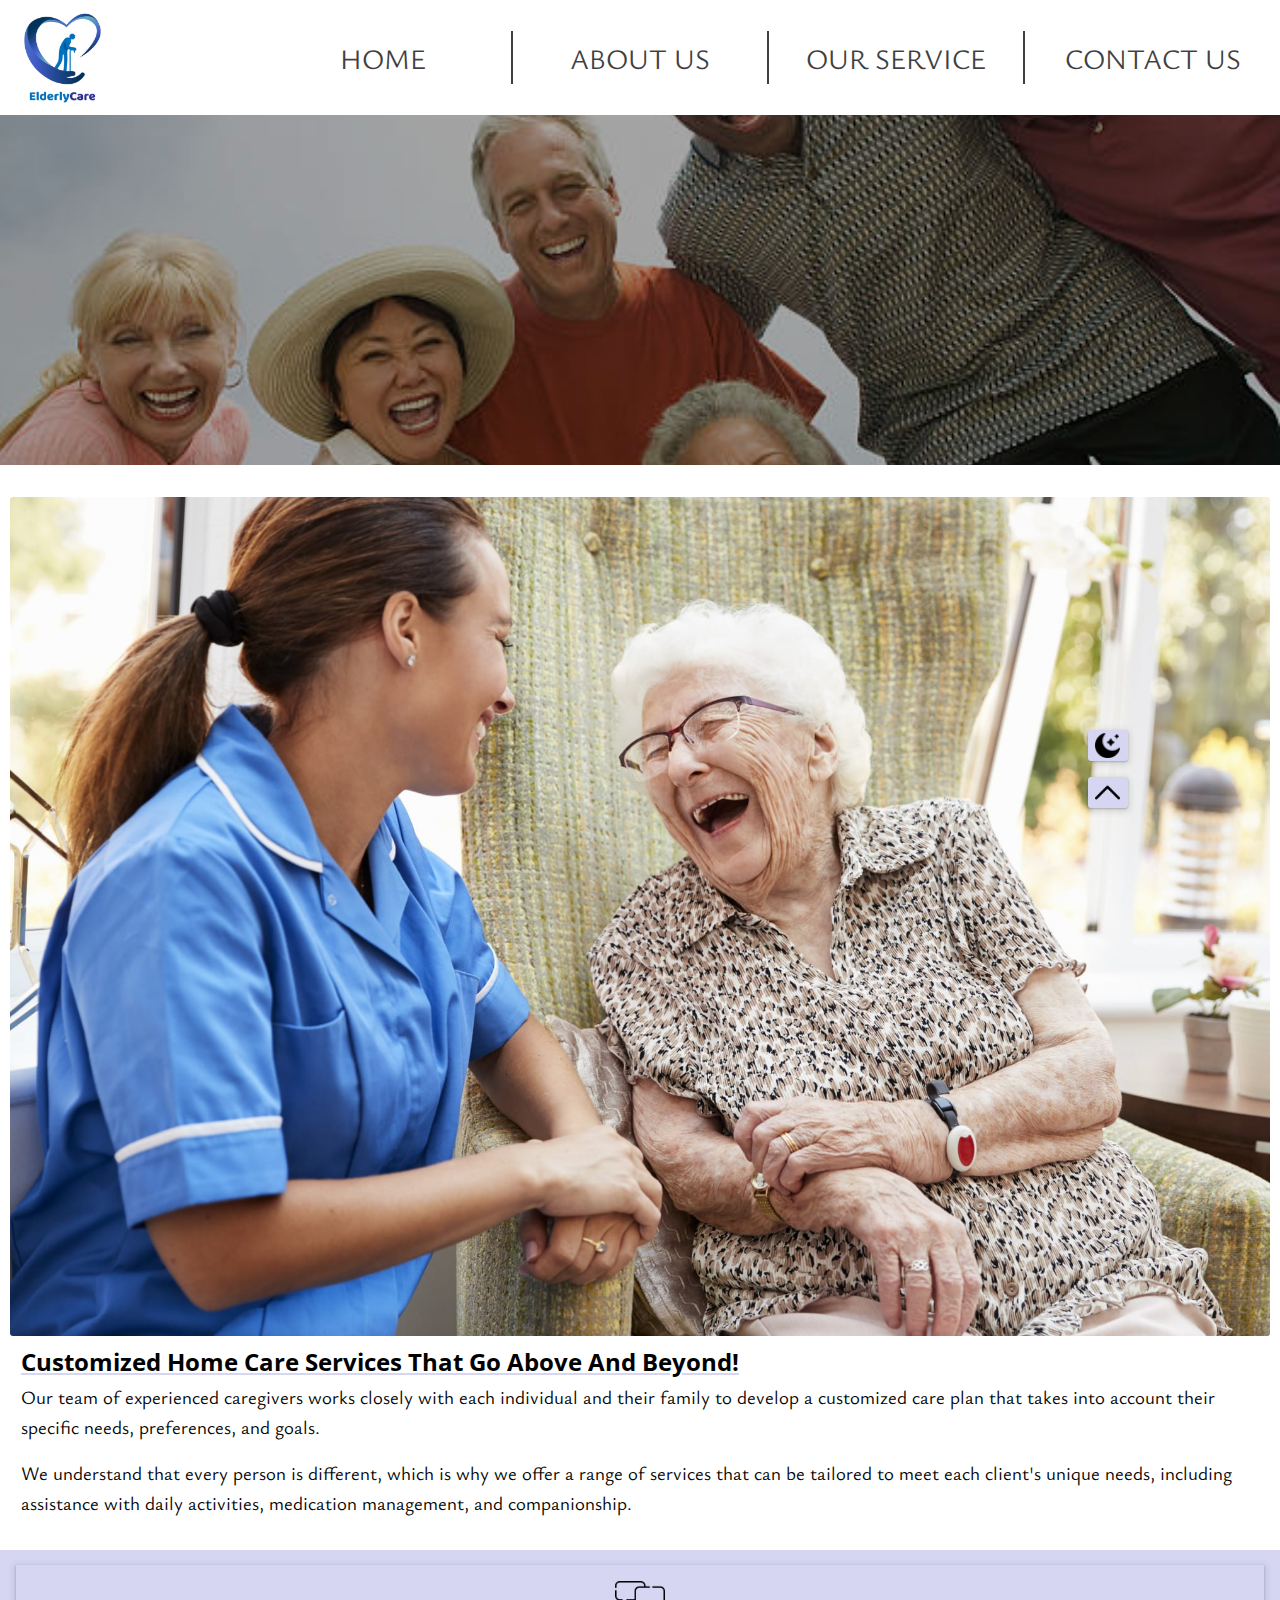
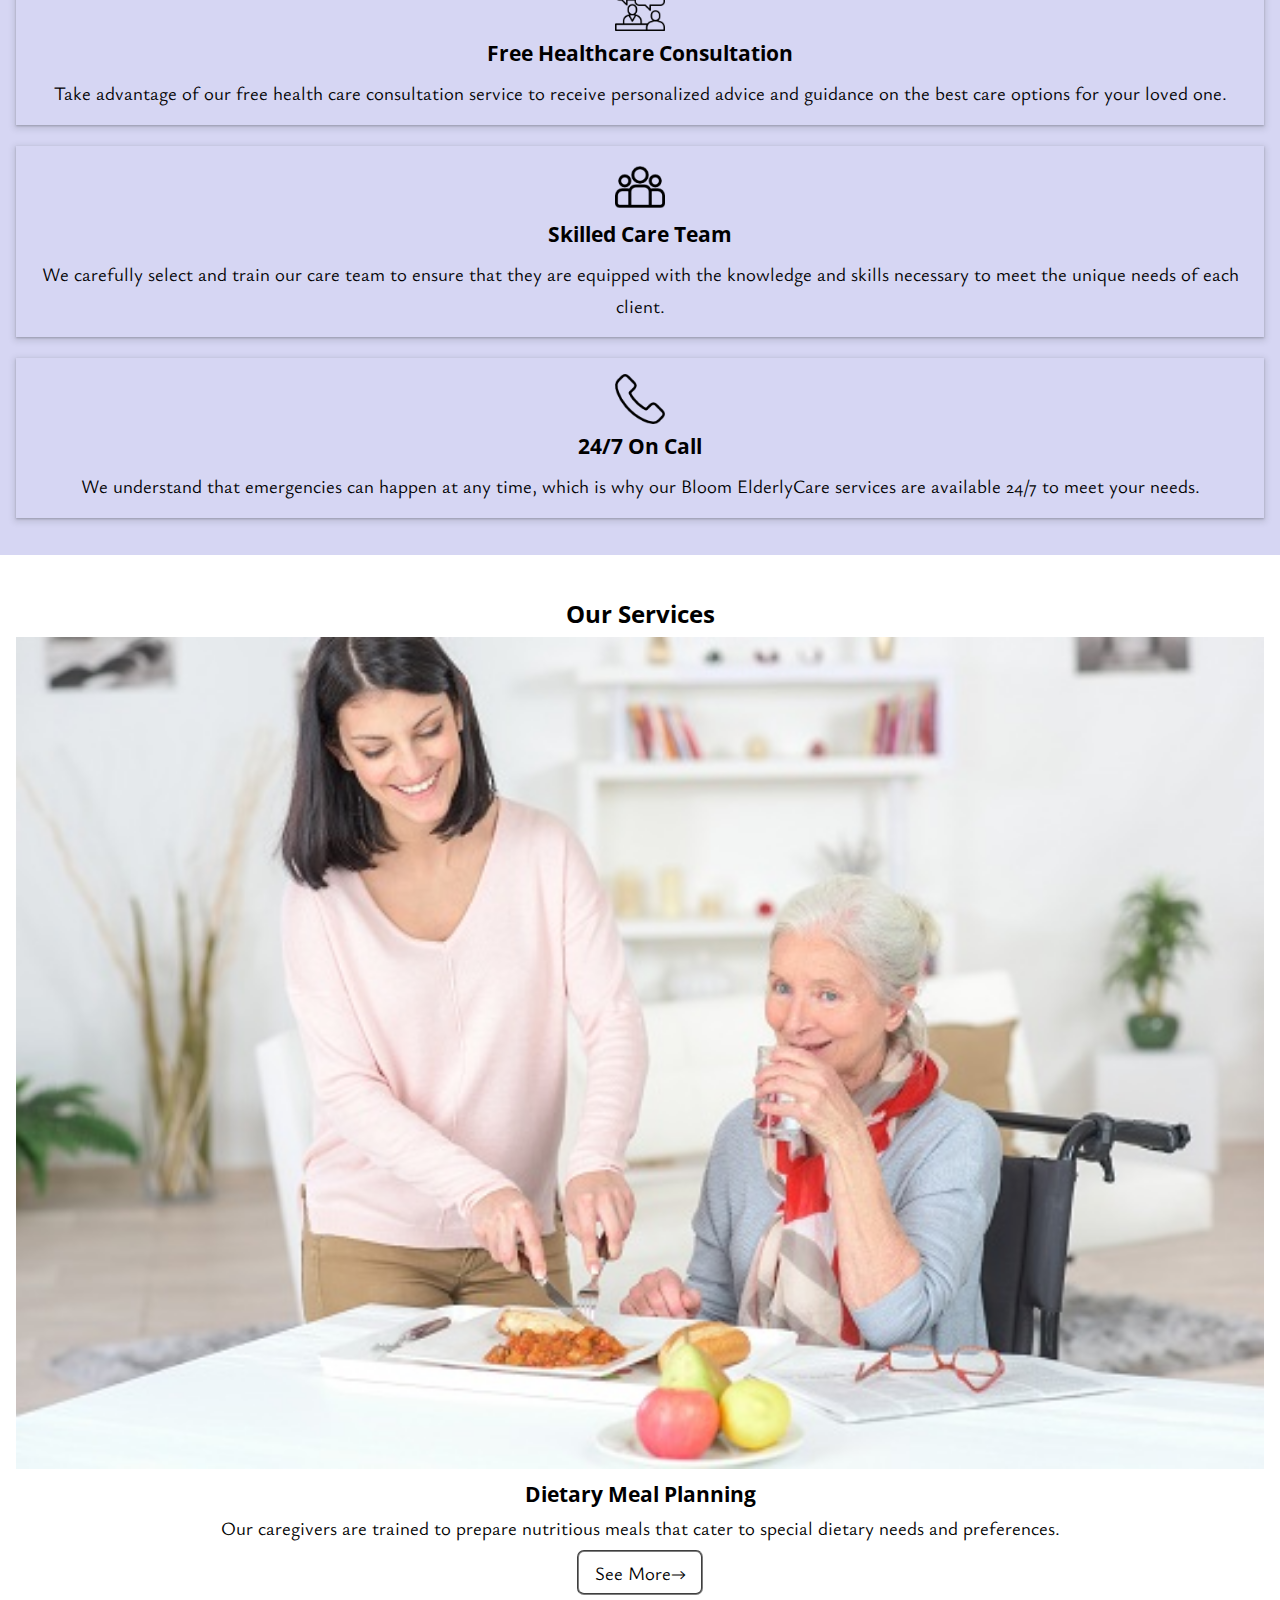
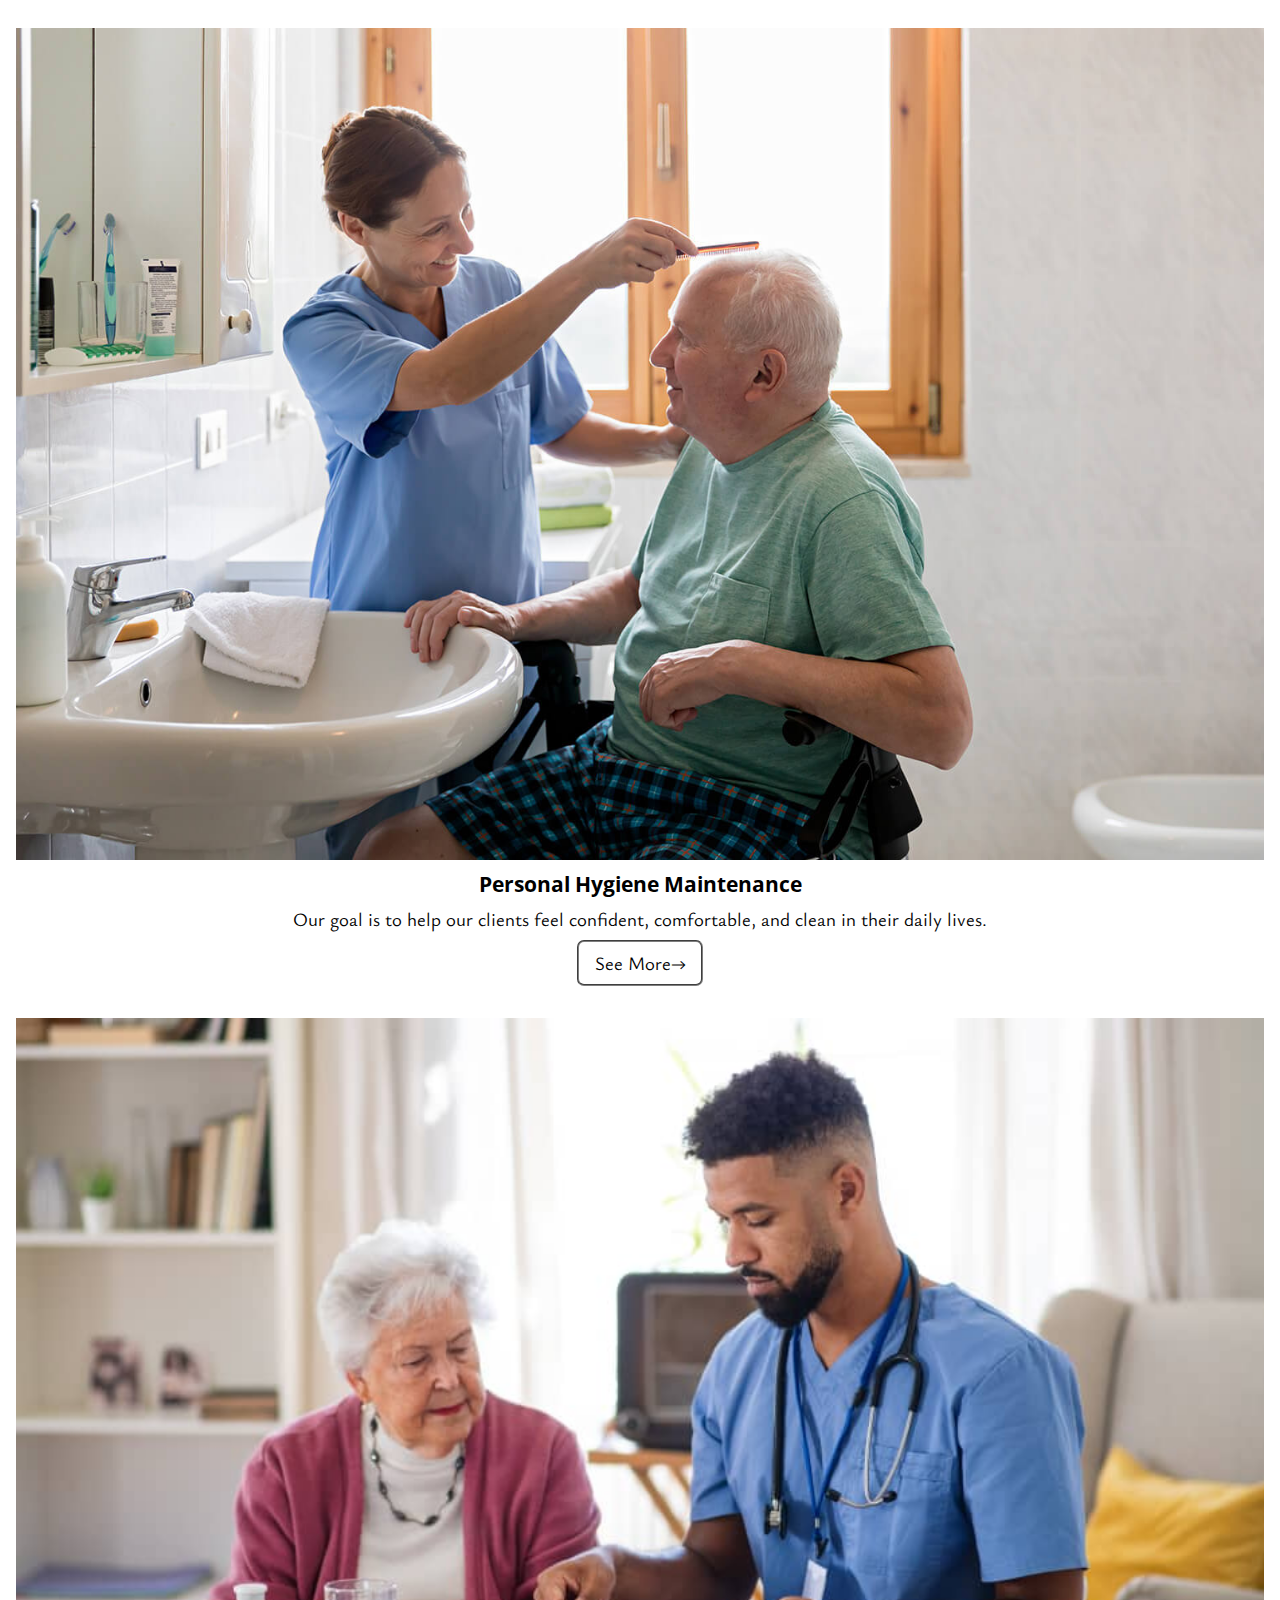
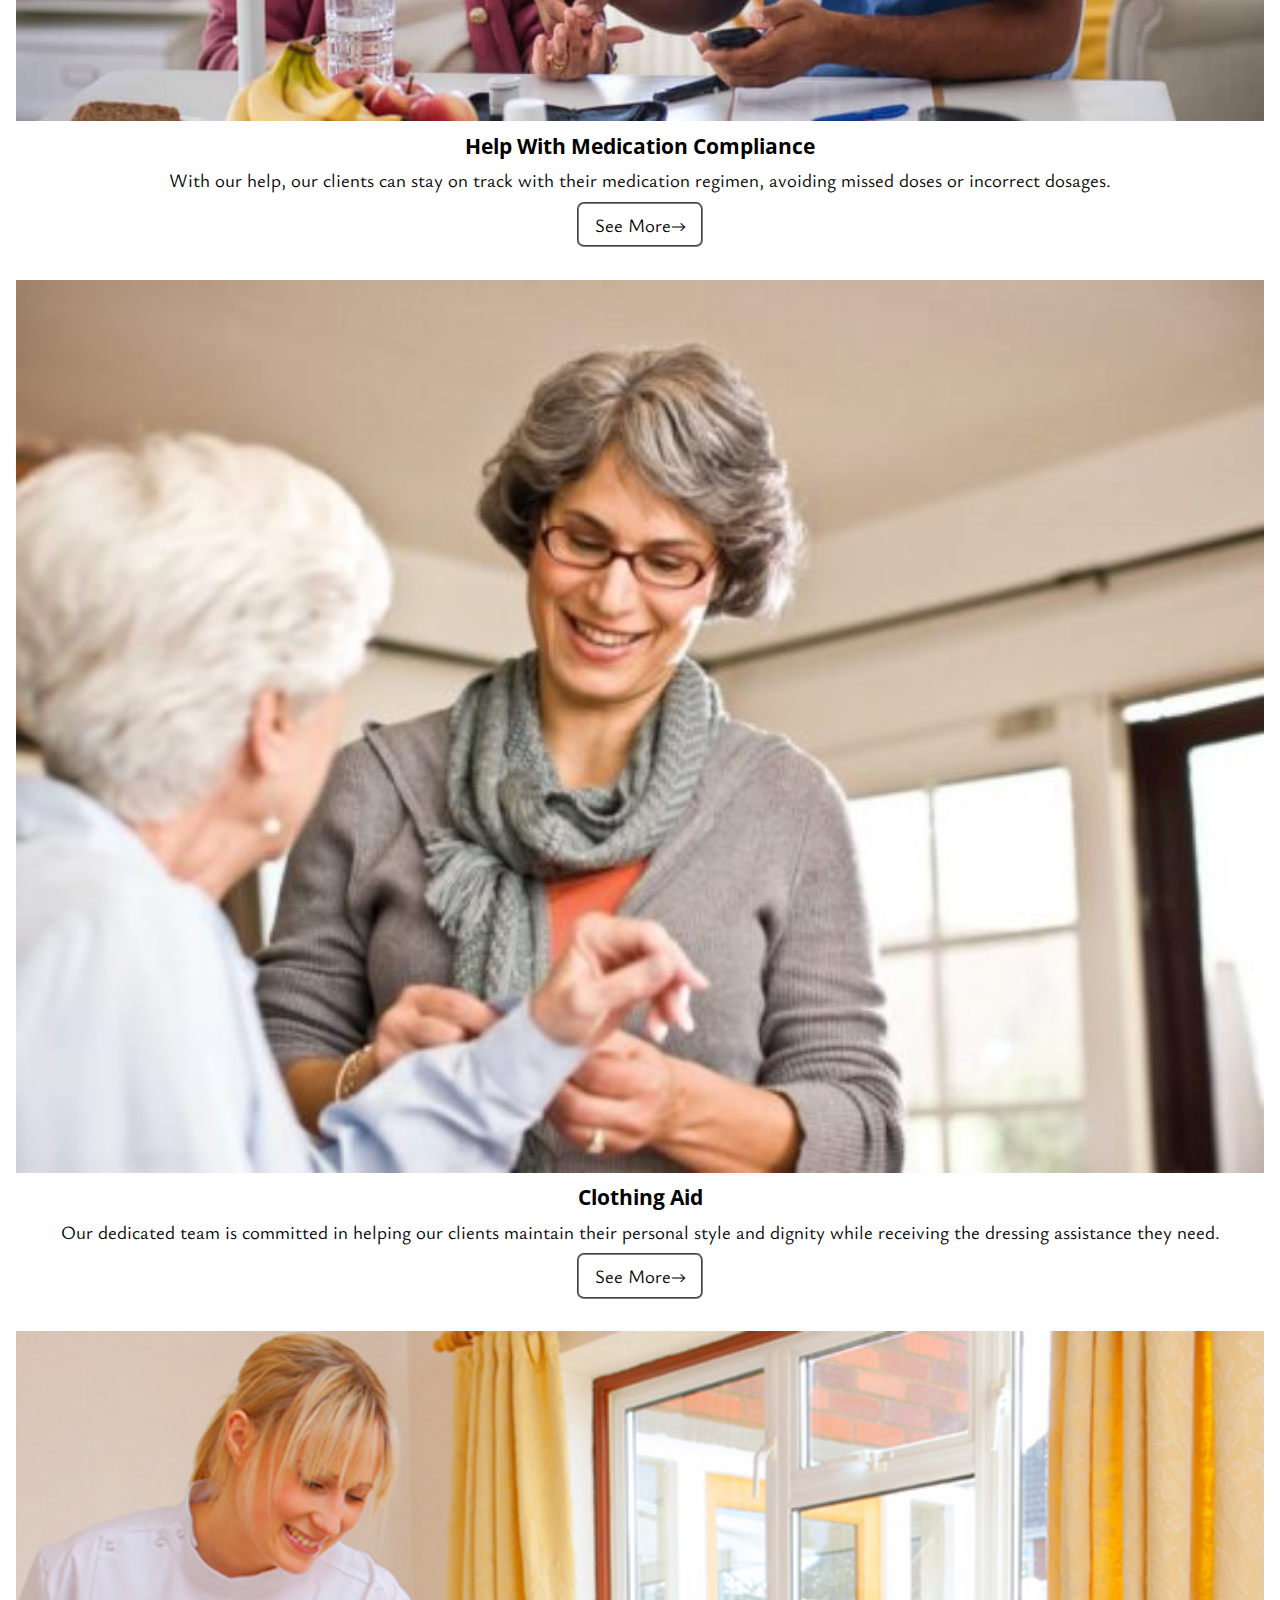
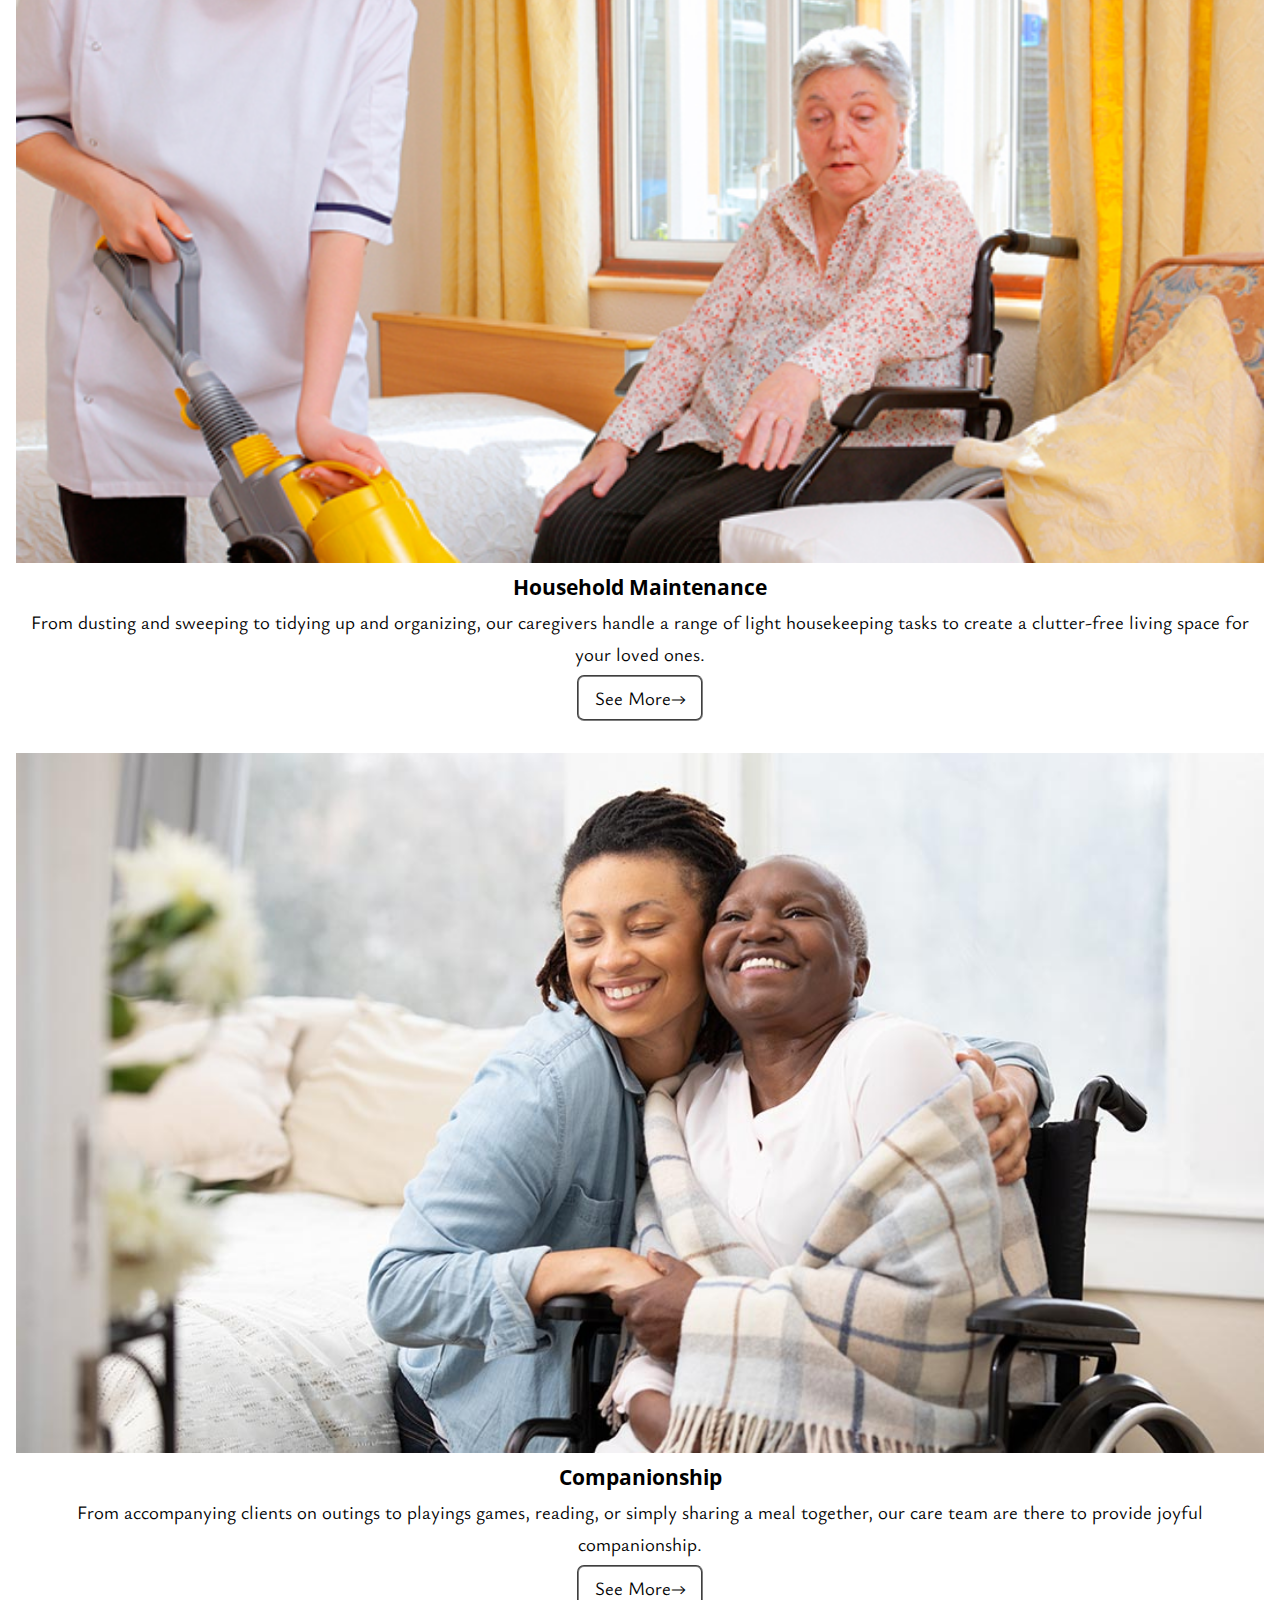
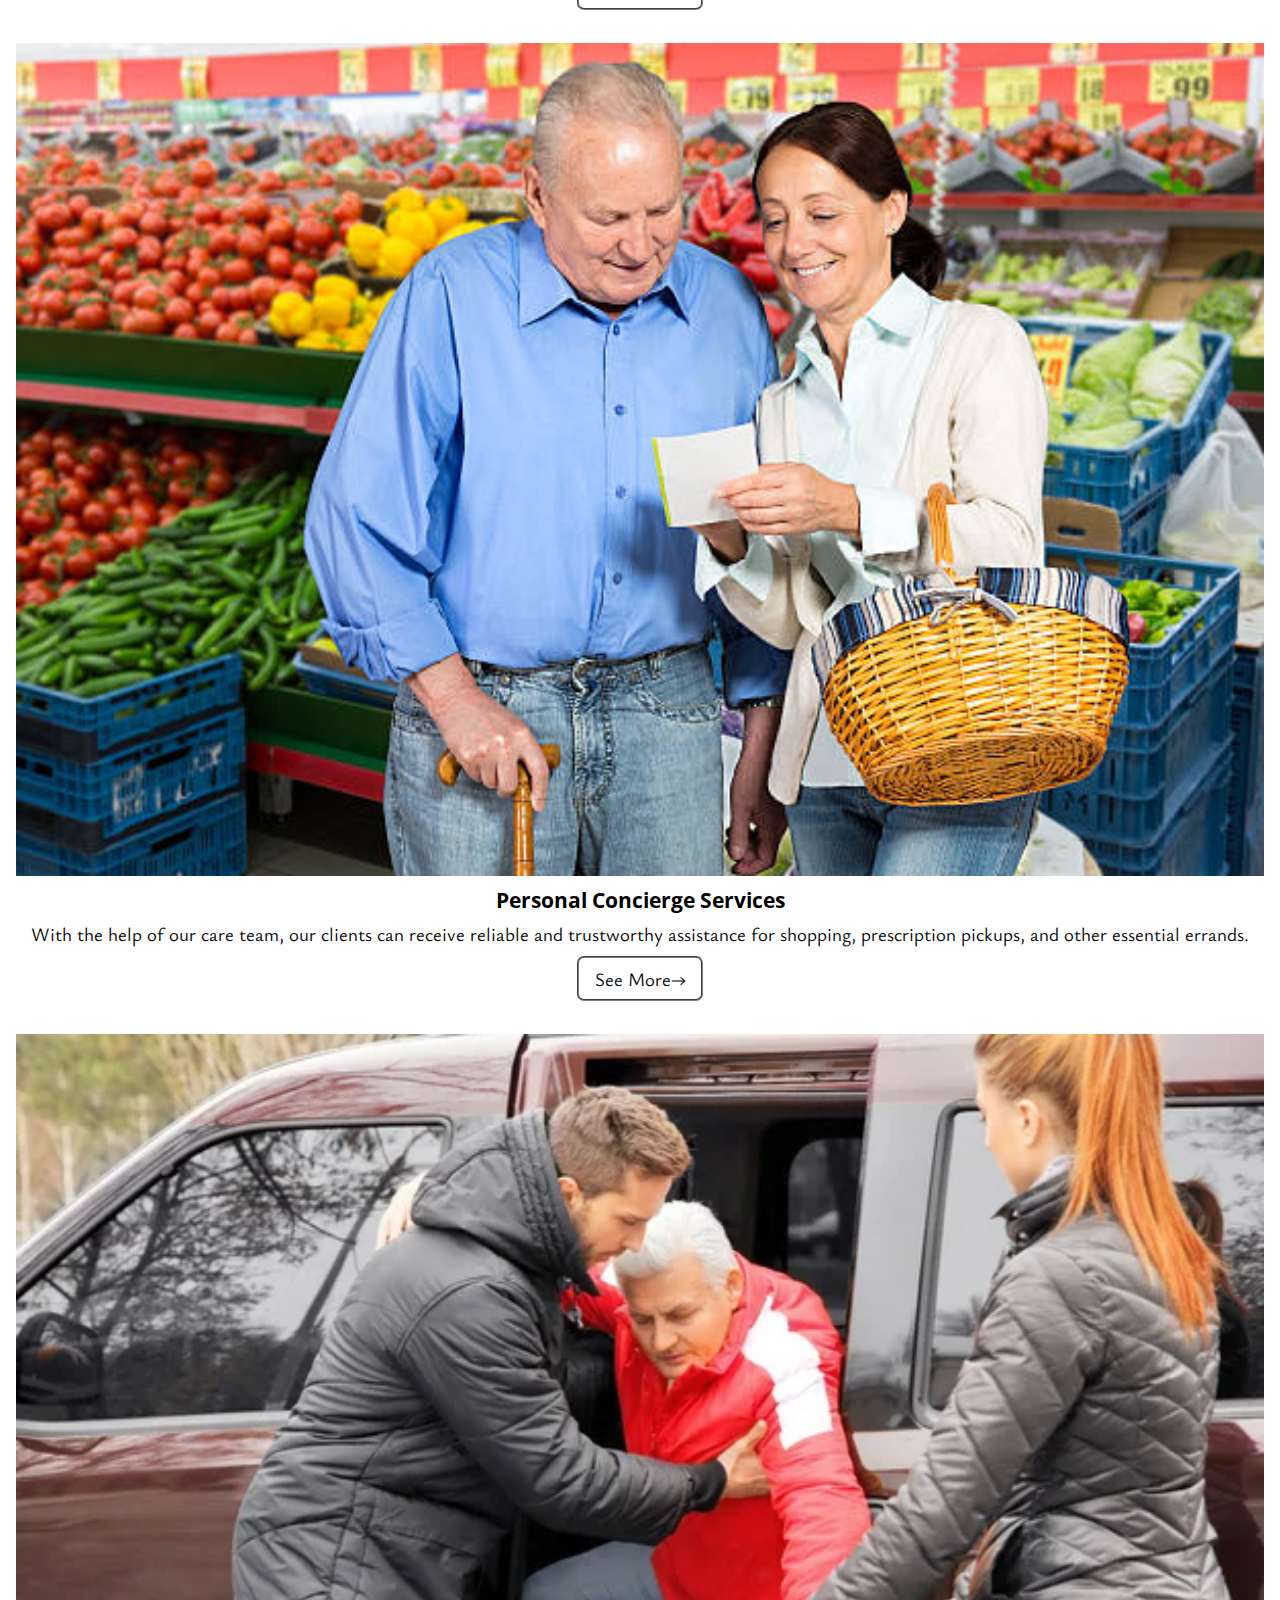
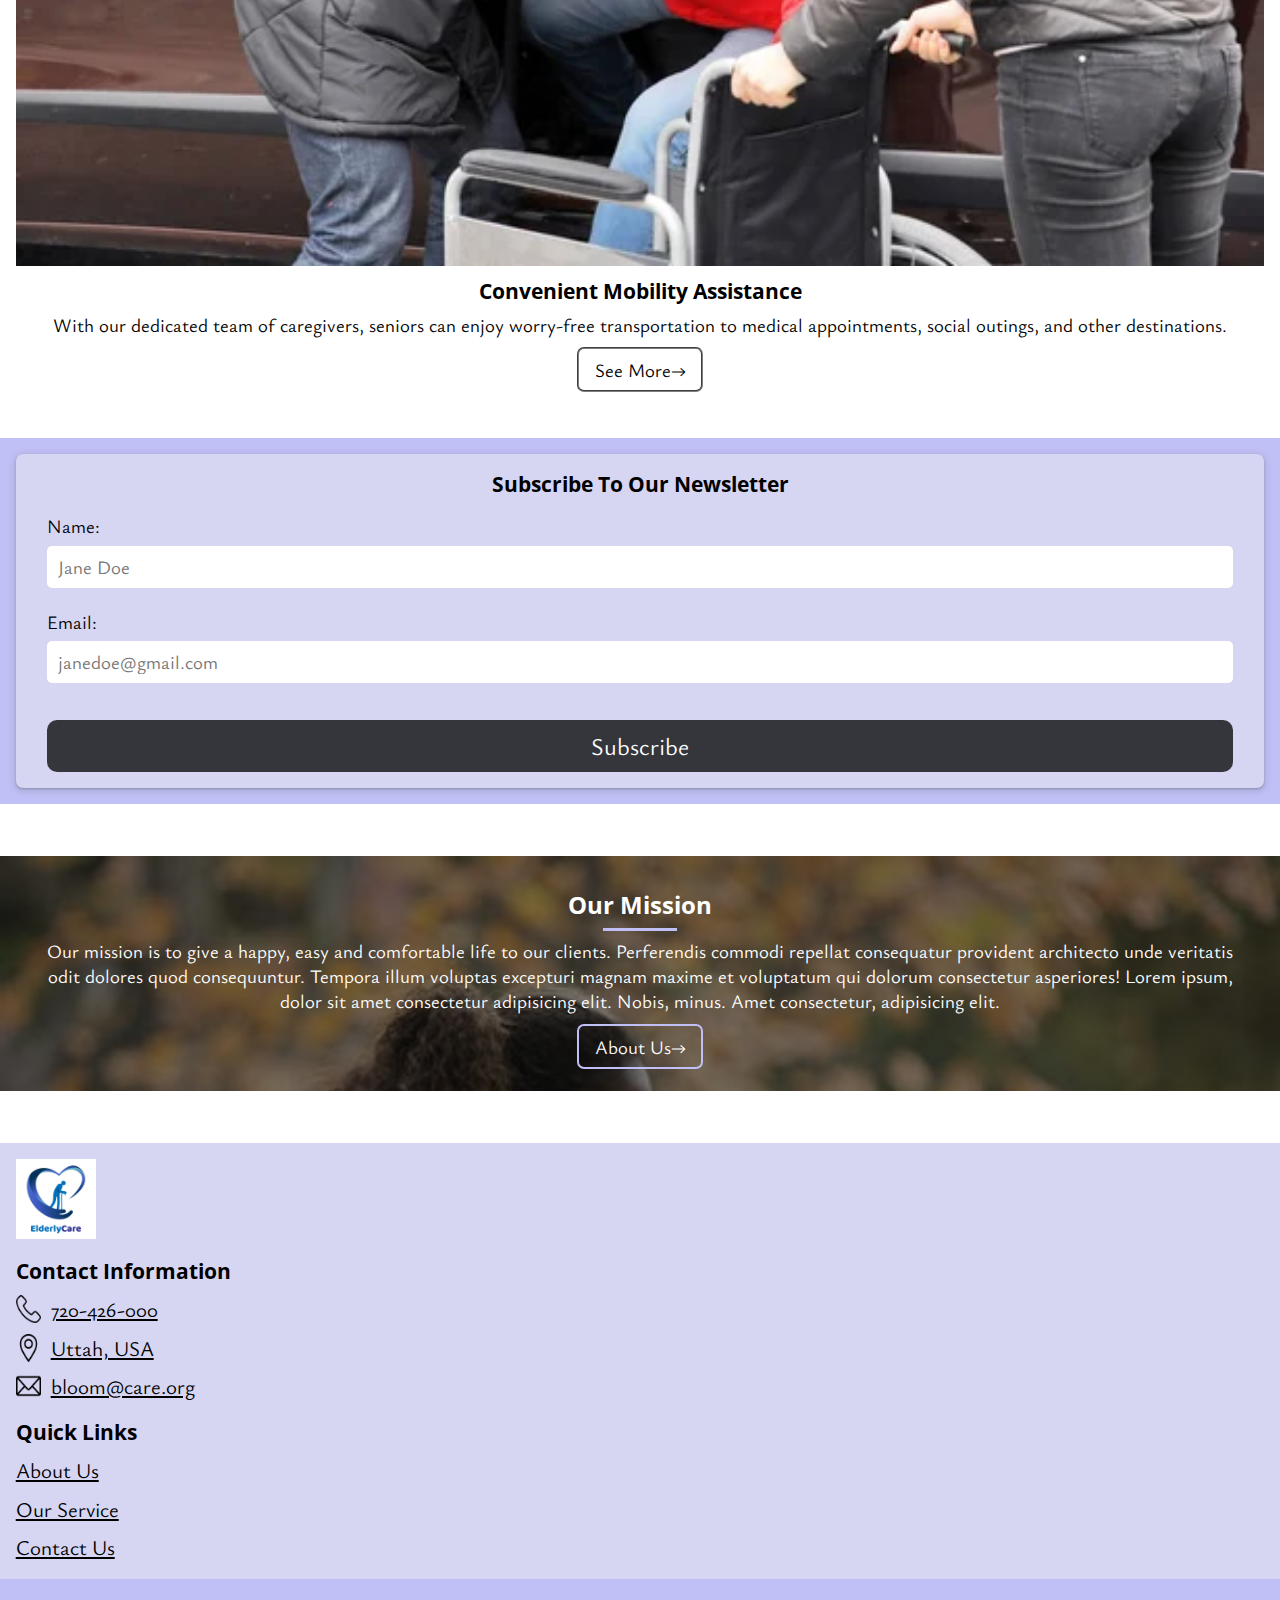
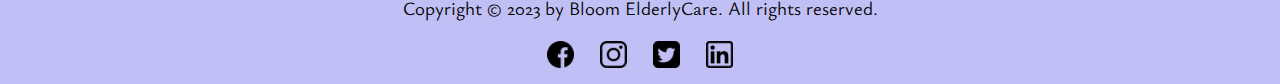
==== index.html @ 408d8123 "Update File" ====
<!DOCTYPE html>
<html lang="en">
  <head>
    <meta charset="UTF-8" />
    <meta name="viewport" content="width=device-width, initial-scale=1.0" />
    <meta http-equiv="X-UA-Compatible" content="ie=edge" />
    <link rel="stylesheet" href="style.css" />


    <title>Bloom ElderlyCare</title>
    <meta name="title" content="Bloom ElderlyCare">
    <meta name="description" content="This is an elderly care website by the_code_gal">


  </head>


  <body class="body">
   <header>
       <a id="top"></a>
     <nav class="deskStop-nav">
       <div class="deskStop-nav--logo logo"><img src="./images/logo/elderlyCare.jpg" alt="elderlyCare logo"width="100px" height="100px"/></div>
       
       <ul class="deskStop-nav--link">
       <li><a class="link" href="#">Home</a></li>
       <li class="border"><a class="link" href="./about-us.html">About Us</a></li>
       <li class="border border-right" ><a class="link" href="./our-services.html">Our Service</a></li>
       <li><a class="link" href="contact-us.html">Contact Us</a></li> 
       
       </ul>
     </nav>
     
        
     <nav class="mobile-nav">
       <section class="mobile-nav--banner">
           <div class="logo mobile-nav--banner_logo">
             <img src="./images/logo/elderlyCare.jpg" alt="elderlyCare logo" width="100px" height="100px"/></div>
         
         <div class="mobile-nav--banner_bar png">
           <img src="./images/menu.png" alt="hamburger menu" width="32px" height="32px" />
         </div>
         
       </section>

     <ul class="mobile-nav--banner_links">
       <li><a class="link" href="#">Home</a></li>
       <li><a class="link" href="./about-us.html">About Us</a></li>
       <li ><a class="link" href="./our-services.html">Our Service</a></li>
              <li><a class="link" href="./contact-us.html">Contact Us</a></li>
      
       </ul>
          </nav>
   </header>
  
   
   <main>
      <section class="bgImg-img">
        
     <div class="bgImg-img_texts">
   <span>Welcome  <br /> 
      to <br />
    Bloom ElderlyCare</span>
     </div>  

      </section>
      
      
      <section class="intro">
        <div class="intro-imgs"> 
        <img src="./images/caregiver-and-senior-smiling-heartily.jpeg" alt="" width="200px" height="200px"/>
        </div>
        
        <div class="intro-texts"> 
        <h2 class="intro-texts_heading intro-texts_heading--main">
          customized home care services that go above and beyond!
        </h2>
        
        <div class="intro-texts_texts">
          <p>Our team of experienced caregivers works closely with each individual and their family to develop a customized care plan that takes into account their specific needs, preferences, and goals.</p>
        <p> We understand that every person is different, which is why we offer a range of services that can be tailored to meet each client's unique needs, including assistance with daily activities, medication management, and companionship.</p>
        </div>
        </div>
      </section>
      
      
      <article class="main-container">
        <section class="main-container_box">
          
        <div class="main-container_box--icon">
          <img src="./images/consulting.png" alt="" class="png" height="32px" width="32px"/>
          </div> 
          
        <h2 class="main-container_box--heading">
         free healthcare consultation
          </h2> 
          
        <p class="main-container_box--texts">
          Take advantage of our free health care consultation service to receive personalized advice and guidance on the best care options for your loved one.
          </p> 
        </section>
        
        
        <section class="main-container_box">
          
        <div class="main-container_box--icon">
          <img src="./images/group 2.png" alt="" class="png" height="32px" width="32px"/>
          </div> 
          
        <h2 class="main-container_box--heading">
        skilled care team
          </h2> 
          
        <p class="main-container_box--texts">
          We carefully select and train our care team to ensure that they are equipped with the knowledge and skills necessary to meet the unique needs of each client.
          </p> 
        </section>
        
        
        <section class="main-container_box">
          
        <div class="main-container_box--icon">
          <img src="./images/telephone.png" alt="" class="png" height="32px" width="32px"/>
          </div> 
          
        <h2 class="main-container_box--heading">
         24/7 on call
          </h2> 
          
        <p class="main-container_box--texts">
          We understand that emergencies can happen at any time, which is why our Bloom ElderlyCare services are available 24/7 to meet your needs.
          </p> 
        </section>
       
      </article>


      <article class="ourservices">
        <h1 class="ourservices-heading intro-texts_heading">our services</h1>

  <section class="ourservices-container">
    <div class="ourservices-container_img">
    <img src="./images/meal preparations/Caregiver-helping-senior-with-her-meal.jpg" width="200px" height="200px">
    </div>

    <h2 class="ourservices-container_heading main-container_box--heading">dietary meal planning</h2>

    <div class="ourservices-container_texts">Our caregivers are trained to prepare nutritious meals that cater to special dietary needs and preferences.</div>

 <a href="./our-services.html" class="link ourservices-container_button ourservices-container_button--main">see more&#8594</a>
  </section>

  <section class="ourservices-container">
    <div class="ourservices-container_img">
    <img src="./images/Bathing and Hygiene/bathing_elderly.jpg" width="200px" height="200px">
    </div>

    <h2 class="ourservices-container_heading main-container_box--heading">personal hygiene maintenance</h2>

    <div class="ourservices-container_texts">Our goal is to help our clients feel confident, comfortable, and clean in their daily lives.</div>

 <a href="./our-services.html" class="link ourservices-container_button ourservices-container_button--main">see more&#8594</a>
  </section>

  <section class="ourservices-container">
    <div class="ourservices-container_img">
    <img src="./images/male-nurse-giving-pills-to-a-senior.jpeg" width="200px" height="200px">
    </div>

    <h2 class="ourservices-container_heading main-container_box--heading">help with medication compliance</h2>

    <div class="ourservices-container_texts">With our help, our clients can stay on track with their medication regimen, avoiding missed doses or incorrect dosages.</div>

 <a href="./our-services.html" class="link ourservices-container_button ourservices-container_button--main">see more&#8594</a>
  </section>

  <section class="ourservices-container">
    <div class="ourservices-container_img">
    <img src="./images/dressing assistance/Caregiver-Dressing-Senior.jpg" width="200px" height="200px">
    </div>

    <h2 class="ourservices-container_heading main-container_box--heading">clothing aid</h2>

    <div class="ourservices-container_texts">Our dedicated team is committed in helping our clients maintain their personal style and dignity while receiving the dressing assistance they need.</div>

 <a href="./our-services.html" class="link ourservices-container_button ourservices-container_button--main">see more&#8594</a>
  </section>

  <section class="ourservices-container">
    <div class="ourservices-container_img">
    <img src="./images/light housekeeping/cleaning-for-seniors.jpg" width="200px" height="200px">
    </div>

    <h2 class="ourservices-container_heading main-container_box--heading">household maintenance</h2>

    <div class="ourservices-container_texts">From dusting and sweeping to tidying up and organizing, our caregivers handle a range of light housekeeping tasks to create a clutter-free living space for your loved ones.</div>

 <a href="./our-services.html" class="link ourservices-container_button ourservices-container_button--main">see more&#8594</a>
  </section>

  <section class="ourservices-container">
    <div class="ourservices-container_img">
    <img src="./images/care-giver-and-elder-smiling.jpg" width="200px" height="200px">
    </div>

    <h2 class="ourservices-container_heading main-container_box--heading">companionship</h2>

    <div class="ourservices-container_texts">From accompanying clients on outings to playings games, reading, or simply  sharing a meal together, our care team are there to provide joyful companionship.</div>

 <a href="./our-services.html" class="link ourservices-container_button ourservices-container_button--main">see more&#8594</a>
  </section>

  <section class="ourservices-container">
    <div class="ourservices-container_img">
    <img src="./images/Transportation and food shopping/senior-man-with-caregiver-shopping.jpg" width="200px" height="200px">
    </div>

    <h2 class="ourservices-container_heading main-container_box--heading">personal concierge services</h2>

    <div class="ourservices-container_texts">With the help of our care team, our clients can receive reliable and trustworthy assistance for shopping, prescription pickups, and other essential errands.</div>

 <a href="./our-services.html" class="link ourservices-container_button ourservices-container_button--main">see more&#8594</a>
  </section>

  <section class="ourservices-container">
    <div class="ourservices-container_img">
    <img src="./images/Transferring/man-helping-a-senior-from-the-car-to-his-wheel-chair.jpg" width="200px" height="200px">
    </div>

    <h2 class="ourservices-container_heading main-container_box--heading">convenient mobility assistance</h2>

    <div class="ourservices-container_texts">With our dedicated team of caregivers, seniors can enjoy worry-free transportation to medical appointments, social outings, and other destinations.</div>

 <a href="./our-services.html" class="link ourservices-container_button ourservices-container_button--main">see more&#8594</a>
  </section>

      </article>

   <form name="subscription-form" method="get" netlify class="subscription-form">
  <div class="subscription-form_container">
    <h2 class="subscription-form_container--heading main-container_box--heading">subscribe to our newsletter</h2>

<section class="subscription-form_container--inputs">
    <div class="subscription-form_container--name">
      <label for="Name">Name:</label> <br>
      <input type="text" id="Name" name="Name" placeholder="Jane Doe" required>
    </div> 

   <div class="subscription-form_container--name">
    <label for="email">Email:</label> <br>
    <input type="email" id="email" name="email" placeholder="janedoe@gmail.com" required>
    </div>
</section>
   
    <button type="submit" class="subscription-form_button">Subscribe</button>

  </div>
      </form>

      <section class="ourmission">
        <h1 class="ourmission-heading intro-texts_heading">our mission</h1>
        
        <div class="ourmission-hr"><hr></div>

        <div class="ourmission-texts">Our mission is to give a happy, easy and comfortable life to our clients. Perferendis commodi repellat consequatur provident architecto unde veritatis odit dolores quod consequuntur. Tempora illum voluptas excepturi magnam maxime et voluptatum qui dolorum consectetur asperiores! Lorem ipsum, dolor sit amet consectetur adipisicing elit. Nobis, minus. Amet consectetur, adipisicing elit.</div>

        <a href="./about-us.html" class="ourmission-button link ourservices-container_button">about us&#8594</a>
      </section>
   
   

   </main>


   <footer class="footer">

    <section class="footer-container-1">
    <div class="footer-logo">
      <img src="./images//logo/elderlyCare.jpg" alt="ElderlyCare logo" width="32px" height="32px">
    </div>


   <ul class="footer-contactinfo  footer-ul">
    <h2 class="footer-heading main-container_box--heading">contact information</h2>

         <li class="phone footer-contactinfo_png">
         <img src="./images/telephone.png" width="32px" height="32px">
         <a href="tel:720426000" class="link">720-426-000</a>
        </li>

        <li class="location footer-contactinfo_png">
          <img src="./images/location.png" width="32px" height="32px">
          <a href="https://www.google.com/maps/place/Nowhere" class="link" target="_blank">Uttah, USA</a>
         </li>

         <li class="phone footer-contactinfo_png">
          <img src="./images/email.png" width="32px" height="32px">
          <a href="mailto:bloom@care.org" class="link">bloom@care.org</a>
         </li> 
     </ul>

     <ul class="footer-quicklinks footer-ul">
      <h2 class="footer-heading main-container_box--heading">quick links</h2>
           <li><a class="link" href="./about-us.html">About Us</a></li>
           <li ><a class="link" href="our-services.html">Our Service</a></li>
           <li><a class="link" href="contact-us.html">Contact Us</a></li> 
       </ul>
</section>

<section class="footer-container_2">
  <p>Copyright © 2023 by Bloom ElderlyCare. All rights reserved.</p>
  <section class="footer-container_2--icons">
  <a href="#">
    <div class="footer-container_2--img">
<img src="./images/facebook.png" alt="facebook logo" width="32px" height="32px">
    </div>
  </a>

  <a href="#">
    <div class="footer-container_2--img">
<img src="./images/instagram.png" alt="instagram logo"  width="32px" height="32px">
    </div>
  </a>

  <a href="#">
    <div class="footer-container_2--img">
<img src="./images/twitter-sign.png" alt="twitter logo"  width="32px" height="32px">
    </div>
  </a>

  <a href="#">
    <div class="footer-container_2--img">
<img src="./images/linkedin.png" alt="linkedin logo"  width="32px" height="32px">
    </div>
  </a>
  </section>
</section>


<section class="floating-btns">
   
   <button class="dark-mode fixed-icon"><img class="png fixed-icon--img" src="./images/moon.png" alt="" width="50" height="50" /></button>
   
  <div class="">
       <a class="link" href="#"><button class="fixed-icon fixed-arrow"><img class="png fixed-icon--img" src="./images/upload.png" alt="" width="50" height="50"/></button></a>
  </div>
</section>
  
   </footer> 
 
   <script src="script.js"></script>
  </body>
</html>
---- style.css ----
@import url('https://fonts.googleapis.com/css2?family=Courgette&family=Lato:wght@400&family=Open+Sans:wght@300;600&family=Tangerine&family=Ysabeau:wght@300&display=swap');

:root{
  /*BG Color*/
  --BGCOLOR: rgb(255,255,255);
  --BGCOLORFADED: rgba(255,255,255,0.6);
  --BGFADED: rgba(255,255,255,0.2);
  --BLUECOLOR: #d6d6f3;
  --BLUECOLORDARK:  #c0c0f6;
  
  /*Font Color*/
  --BLACOLOR: rgba(0,0,0,0.752);
  --WHITECOLOR:rgb(247,246,246);
  --CREAM: #fffdd0;
  
  /*Fonts Family*/
  --FFT: 'Tangerine', cursive;
  --FFC: 'Courgette', cursive;
  --FFY: 'Ysabeau', sans-serif;
  --FFL: 'Lato', sans-serif;
  --FFO: 'Open Sans', sans-serif;/*for heading*/
  
  /*Fonts Size*/
  --FS: 1.8rem;
  --FS-XM: 2rem;
  --FS-L: 2.7rem;
  --FS-MM: 2.3rem;
  --FS-M: 2.5rem;
  --FS-XL:3rem;
  
  /*General*/
  --PAD:  1.5rem ;
  --MARGIN: 1rem;
    --TINYPAD: .7rem;
    --NWPADDING: 3rem;
    --TRANSITION: 400ms linear;
    --LINEAR-GRAD: linear-gradient(rgba(0, 0, 0,0.347),rgba(0, 0, 0,0.347));
    --LINEAR-GRAD-DARK: linear-gradient(rgba(0, 0, 0,0.547),rgba(0, 0, 0,0.547));
    --ZINDEX: 1;
    
  /*Logo*/
  --LOGO-W: 12rem;
  --LOGO-H: 10rem;
  
  /*BOX SHADOW*/
  --BOXSHADOW: rgba(67, 71, 85, 0.27) 0px 0px 0.25em, rgba(90, 125, 188, 0.05) 0px 0.25em 1em;
  --BOXSHADOWTHICK: rgba(60, 64, 67, 0.3) 0px 1px 2px 0px, rgba(60, 64, 67, 0.15) 0px 2px 6px 2px;
}


*,
*::after,
*::before {
  padding: 0;
  margin: 0;
  box-sizing: border-box;
}

/*GENERAL STYLING*/
html {
  font-size: 65.5%;
  scroll-behavior: smooth;
  -webkit-tap-highlight-color: rgba(0, 0, 0, 0);
}

body{
 font-family: var(--FFY);
 font-size: var(--FS);
}

img{
 display: block;
 width: 100%;
 height: 100%;
}

a{
  text-decoration: none;
  cursor: pointer;
}

.border{
  border-left: 2px solid var(--BLACOLOR) ;
}

.border-right{
  border-right: 2px solid var(--BLACOLOR) ;
}

.link{
  color: inherit;
}

.png{
  width:35px ;
  height: auto;
}

button{
  background: none;
  border: none;
}

.logo{
  width: var(--LOGO-W);
 height: var(--LOGO-H);
}

.logo img{
  object-fit: contain;
}


/*HEADER STYLING*/
/*DESKSTOP NAV BAR STYLING*/
.deskStop-nav{
  display: flex;
  background:var(--BGCOLOR);
  width: 100%;
  height: 11rem;
  align-items: center;
  justify-content:center;
  justify-content: space-between;
  box-shadow: var(--BOXSHADOW);
  padding: var(--GENPAD);
}


.deskStop-nav--link{
  display: flex;
  justify-content: space-around;
  width: 80%;
}

.deskStop-nav--link li{
  padding: var(--PAD);
  font-size:var(--FS-L) ;
  list-style: none;
  white-space: nowrap;
  text-transform: uppercase;
  color: var(--BLACOLOR);
  width: 100%;
  text-align: center;
  padding: var(--TINYPAD);
}

.deskStop-nav--link li:hover, 
.deskStop-nav--link li:focus,
.deskStop-nav--link li:active{
  background: var(--BLUECOLOR) ;
  transition: background var(--TRANSITION);
}


/*MOBILE NAV BAR STYLING*/
.mobile-nav{
  width: 100%;
}

.mobile-nav--banner{
  position: relative;
  background:var(--BGCOLOR);
  /*background: rgb(48,48,62);*/
  box-shadow: var(--BOXSHADOW);
 width: 100%;
 display: grid;
 grid-template-columns: 10fr 1fr;
padding: var(--NWPADDING) ;
 height: 9rem;
 place-content: center;
}

.mobile-nav--banner_logo{
 width: 11rem;
 height: 8rem;
 justify-self: center;
 align-self: center;
}

.mobile-nav--banner_bar{
  align-self: center;
}

.mobile-nav--banner_links{
  position: absolute;
  height: 1000px;
  width: 100%;
 display: flex;
  flex-direction: column;
  align-items: center;
  /*color: white;*/
  color: var(--BLACOLOR);
  background:var(--BGCOLOR);
  /*background: rgb(48,48,62);*/
   z-index: var(--ZINDEX);
  transition: opacity var(--TRANSITION);
  opacity: 0;
  pointer-events: none;
  font-family: var(--FFY);
}

.mobile-nav--banner_links li{
  font-size: var(--FS-L);
  list-style: none;
  text-align: center;
  margin-bottom: 2rem;
  padding:.2rem var(--TINYPAD);
}

.mobile-nav--banner_links li:hover, 
.mobile-nav--banner_links li:focus,
.mobile-nav--banner_links li:active{
  background: var(--BLUECOLOR) ;
  transition: background var(--TRANSITION);
}

.visible{
  opacity: 1;
  pointer-events: initial;
}

.hidden{
  opacity: 0;
  
}


/*Main Styling*/
/*background image*/
.bgImg-img{
  position: relative;
  background-image: var(--LINEAR-GRAD), url('/images/Group-pics-of-Happy-Seniors/group-of-friends-laughing.jpg');
  width: 100%;
  height: 350px;
  background-repeat: no-repeat;
  background-size: cover;
 background-position: center;
}

.bgImg-img_texts{
  position: absolute;
  width: 80%;
  bottom: -5%;
  left: 50%;
  transform: translate(-50%, 100%);
  text-align: center;
  border-radius: 3px;
  padding:var(--NWPADDING);
  font-size: var(--FS-M);
  color:var(--CREAM);
  font-family: var(--FFC);
  line-height: 1.3;
  background: var(--BGFADED);
}


/*INTRO*/
.intro{
 position: relative;
 margin: 3rem var(--MARGIN);
}

.intro-imgs{
  width: 100%;
  height: auto;
  z-index: 2;
  border-radius: 3px;
  margin-bottom: var(--TINYPAD);
} 

.intro-imgs img{
  transition: opacity 0.96s ease-in;
  border-radius: 3px;
}

.intro-texts{
  padding: 0 1rem;
  line-height: 1.6;
}

.intro-texts p{
  margin-bottom: 1.5rem;
}

.intro-texts_heading{
  text-transform: capitalize;
  font-family: var(--FFO);
  font-size: var(--FS-MM);
}

.intro-texts_heading--main{
  text-decoration: underline;
  text-decoration-color: var(--BLUECOLOR);
}


/*MAIN CONTAINER*/
.main-container{
  background: var(--BLUECOLOR);
  width: 100%;
  padding: var(--PAD);
  color: #000;
}

.main-container_box{
  box-shadow: var(--BOXSHADOWTHICK);
  width: 100%;
  padding: var(--PAD);
  display: grid;
  display: flex;
  flex-direction: column;
  justify-content: center;
  align-items: center;
  text-align: center;
  gap: .5rem;
  line-height: 1.7;
 margin-bottom: 2rem;
}


.main-container_box--heading{
  text-transform: capitalize;
  font-family: var(--FFO);
  font-size: var(--FS-XM);
}

.main-container_box--icon img{
  width: 50px;
  height: auto;
}

/*OUR SERVICSE*/
.ourservices{
  padding:4rem var(--PAD) 2rem var(--PAD);
  text-align: center;
}

.ourservices-container{
  line-height: 1.7;
  margin-bottom: 3rem;
  }

.ourservices-container_img{
padding-bottom: var(--TINYPAD);
padding-top: var(--TINYPAD);
}

.ourservices-container_texts{
  margin-bottom: 1.2rem;
}

.ourservices-container_button{
  border: 2px groove var(--BLACOLOR);
  font-size: inherit;
  font-family: inherit;
  text-transform: capitalize;
  padding:.775rem var(--PAD);
  border-radius: 7px;
  transition: background var(--TRANSITION);
}

.ourservices-container_button--main:hover,
.ourservices-container_button--main:focus,
.ourservices-container_button--main:active{
  background:var(--BLUECOLORDARK);
}

/* SUBSCRIPTION*/
.subscription-form{
padding: var(--PAD);
background: var(--BLUECOLORDARK);
width: 100%;
}

.subscription-form_container{
  background: var(--BLUECOLOR);
border-radius: 7px;
padding: var(--PAD) var(--NWPADDING);
box-shadow: var(--BOXSHADOWTHICK);
}

.subscription-form_container--heading{
text-align: center;
margin-bottom: 1.5rem;
}

.subscription-form_container p{
font-size: var(--FS-XM);
}

.subscription-form_container input{
  width: 100%;
  height: 4rem;
  outline: none;
  border: none;
  padding: var(--TINYPAD) 1rem;
  border-radius: 5px;
  margin:.7rem 0 2rem 0;
  color: inherit;
  font-family: inherit;
  font-size: inherit;
}

.subscription-form_button{
  background: var(--BLACOLOR);
  color: #fff;
  border-radius: 10px;
  width: 100%;
  font-family: inherit;
  font-size: var(--FS-MM);
  padding: 1rem;
  margin-top: 1.5rem;
  transition: outline var(--TRANSITION);
}

.subscription-form_button:hover{
outline: 4px solid var(--CREAM);
background: rgba(0,0,0,0.662);
}

/* OUR MISSION */
.ourmission{
  margin: 5rem 0;
  text-align: center;
  background:var(--LINEAR-GRAD-DARK), url('./images/lady\ helping\ a\ senior\ on\ wheel\ chair.jpg');
  padding: 3rem 3.5rem ;
  background-repeat: no-repeat;
  background-position: top right;
  background-size: cover;
  color: #fff;
}

.ourmission-hr{
  display: grid;
  place-content: center;
}

.ourmission-hr hr{
  width: 7rem;
  border: .3rem solid var(--BLUECOLORDARK);
  border-bottom: none;
  border-right: none;
  border-left: none;
  display: grid;
  margin: .7rem 0;
}

.ourmission-texts{
  margin-bottom: 2rem;
}

.ourmission-button{
 border: 2px solid var(--BLUECOLORDARK); 
 transition: all var(--TRANSITION);
}

.ourmission-button:focus,
.ourmission-button:hover,
.ourmission-button:active{
color: var(--BLACOLOR);
background-color: #c0c0f6;
border: 3px solid var(--BLACOLOR); 
}

/* ABOUT US PAGE */
.aboutus-main{
padding: var(--PAD);
}

.aboutus-ceo{
display: grid;
place-content: center;
text-align: center;
}

.aboutus-ceo_img{
width: 150px;
height: 150px;
border-radius: 50%;
}

.aboutus-ceo_img img{
  border-radius: inherit;
  object-fit: cover;
}

.aboutus-ceo_texts{
  font-size: 1.2rem;
}

.aboutus-ceo_texts--section{
  margin: 2rem;
  text-align: center;
  line-height: 1.7;
}

.aboutus-mission{
  margin: 3rem 0;
}


/*OUR SERVICES PAGE*/
.our-services_body{
   background-color: var(--BLUECOLORDARK);
  background-image:var(--LINEAR-GRAD), url('/images/nurse-and-senior-taking-pictures.jpg');
  background-repeat: no-repeat;
  background-size: cover;
  background-position: center;
  background-attachment: fixed;
}
.ourservices-main{
  margin-bottom: 3rem;
}

.ourservices-main_container{
 margin-bottom: 2rem;
}

.ourservices-main_container--texts{
  padding: 1.3rem;
  padding-bottom: 2rem;
  background-color: var(--BLUECOLOR);
  text-align: center;
}

.ourservices-main_container--img{
  padding: 0;
  background-attachment: fixed;
}
.our-service-main-button{
  color: var(--CREAM);
  background: rgba(0,0,0,0.651);
  border: 2px solid var(--CREAM);
}
.our-service-main-button:hover,
.our-service-main-button:focus,
.our-service-main-button:active{
  background:rgba(0,0,0,0.521);
}

/* CONTACT US */
.contactus-main-form{
  padding: 2rem;
 background: rgba(231,225,225,0.336);
}

.contactus-main-sect{
  align-self: center;
}

.contactus-main_container2{
  width: 100%;
  background: var(--BLUECOLOR);
  padding: 2rem;
  border-radius: 10px;
  margin: 3rem 0;
  border: 2px solid var(--BLUECOLORDARK);
}

.contactus-main-container2--heading{
  margin-bottom: 1.5rem;
  text-align: center;
}

.contact-main_ul li a{
  text-decoration-color: var(--BLUECOLORDARK);
}
.contactus-input input{
  width: 100%;
  height: 4rem;
  outline: none;
  border: none;
  border-radius: 7px;
  padding: var(--TINYPAD) 1rem;
  margin:.7rem 0 2rem 0;
  color: inherit;
  font-family: inherit;
  font-size: inherit;
}

.contactus-textarea_container textarea{
  width: 100%;
  resize: none;
  height: 10rem;
  outline: none;
  padding: var(--TINYPAD) 1rem;
  margin-top: .7rem;
  border-radius: 4px;
  border: 2px solid var(--BLUECOLORDARK);
  color: inherit;
  font-family: inherit;
  font-size: inherit;
}

.contactus-main_container2--btn-div{
display: grid;
place-content: center;
padding-top: 1.5rem;
}

.contactus-main_container2--btn{
  background: var(--BLUECOLORDARK);
  font-family: inherit;
  padding:.8rem 4rem;
  border-radius: 8px;
  font-size: var(--FS-MM);
  transition: background 300ms linear;
  outline: 2px solid #000;
}

.contactus-main_container2--btn:hover,
.contactus-main_container2--btn:focus,
.contactus-main_container2--btn:active{
  background: var(--BLUECOLOR);
}

/* FOOTER */
footer{
background-color: var(--BLUECOLOR);
padding-top: var(--PAD);
}

footer li{
  list-style: none;
}

.footer-container-1{
padding: 0 var(--PAD);
}

.footer-logo{
  width: 80px;
 height: auto;
}

.footer-contactinfo_png{
  display: flex;
  gap: .95rem;
}

.footer-contactinfo_png img{
  width: 25px;
  height: auto;
}

.footer-quicklinks,
.footer-contactinfo{
  margin: 1.7rem 0;
}

.footer-ul li{
margin-top: 1rem;
text-decoration: underline;
font-size: var(--FS-XM);
}

.footer-container_2--img img{
  width: 27px;
  height: auto;
}

.footer-container_2{
  background-color: var(--BLUECOLORDARK);
  padding: var(--PAD);
}

.footer-container_2 p{
  text-align: center;
  margin-bottom: 2rem;
}

.footer-container_2--icons{
  width: 100%;
  display: flex;
  justify-content: center;
  gap: 2.5rem;
}


/*FIXED ICONS*/
.floating-btns{
  display: flex;
  flex-direction: column;
  gap: 1.5rem;
  position: fixed;
  bottom: 10%;
  left: 85%;
 
}
.fixed-icon{
  padding: .3rem var(--TINYPAD);
  background: var(--BLUECOLOR);
  border-radius: 3px;
  box-shadow:rgba(60, 64, 67, 0.3) 0px 1px 2px 0px, rgba(60, 64, 67, 0.15) 0px 2px 6px 2px;
  transition: background var(--TRANSITION);
}

.fixed-icon:active,
.fixed-icon:focus{
 background: rgba(214,214,243,0.458);
}

.fixed-icon--img{
  width: 25px;
}

/*DARK MODE*/
.dark-background{
   background: rgb(48,48,65);
   color: rgb(249,249,250);
}
.darker-background{
  background: rgba(36,36,45,0.7);
  color: rgba(255,255,255,0.774);
}

/* .subscription-form_container--inputs{
  display: grid;
  grid-template-columns: 1fr 1fr;
  gap: 2rem;
} */
/*.color{
  background: var(--BLUECOLOR);
}
*/




/*KeyFrames*/
@keyframes welcomePopUp{
  0%{
    transform: translate(-50%, 90%);
  }
  10%{
    transform: translate(-50%, 80%);
  }
  20%{
    transform: translate(-50%, 70%);
  }
  30%{
    transform: translate(-50%, 60%);
  }
  40%{
    transform: translate(-50%, 50%);
  }
  50%{
    transform: translate(-50%, 40%);
  }
  60%{
    transform: translate(-50%, 30%);
  }
  70%{
    transform: translate(-50%, 20%);
  }
  80%{
    transform: translate(-50%, -15%);
  }
  90%{
    transform: translate(-50%, -35%);
  }
  100%{
    transform: translate(-50%, -50%);
  }
}

/*MEDIA QUERIES*/
@media screen and (max-width:768px){
  .deskStop-nav{
    display: none;
  }
  
}

@media screen and (min-width:769px){
  .mobile-nav{
    display: none;
  }
  /*OUR SERVICES PAGE*/
  .ourservices-main_container{
    display: grid;
    grid-template-columns: 1fr 1fr;
  }
  
  .ourservices-main_container--texts{
    align-self: center;
  }
}

/*768*/


/*box-shadow: rgba(0, 0, 0, 0.1) 0px 1px 2px 0px;
box-shadow: rgba(67, 71, 85, 0.27) 0px 0px 0.25em, rgba(90, 125, 188, 0.05) 0px 0.25em 1em;
box-shadow: rgba(17, 17, 26, 0.1) 0px 1px 0px;
box-shadow: rgba(27, 31, 35, 0.04) 0px 1px 0px, rgba(255, 255, 255, 0.25) 0px 1px 0px inset;*/
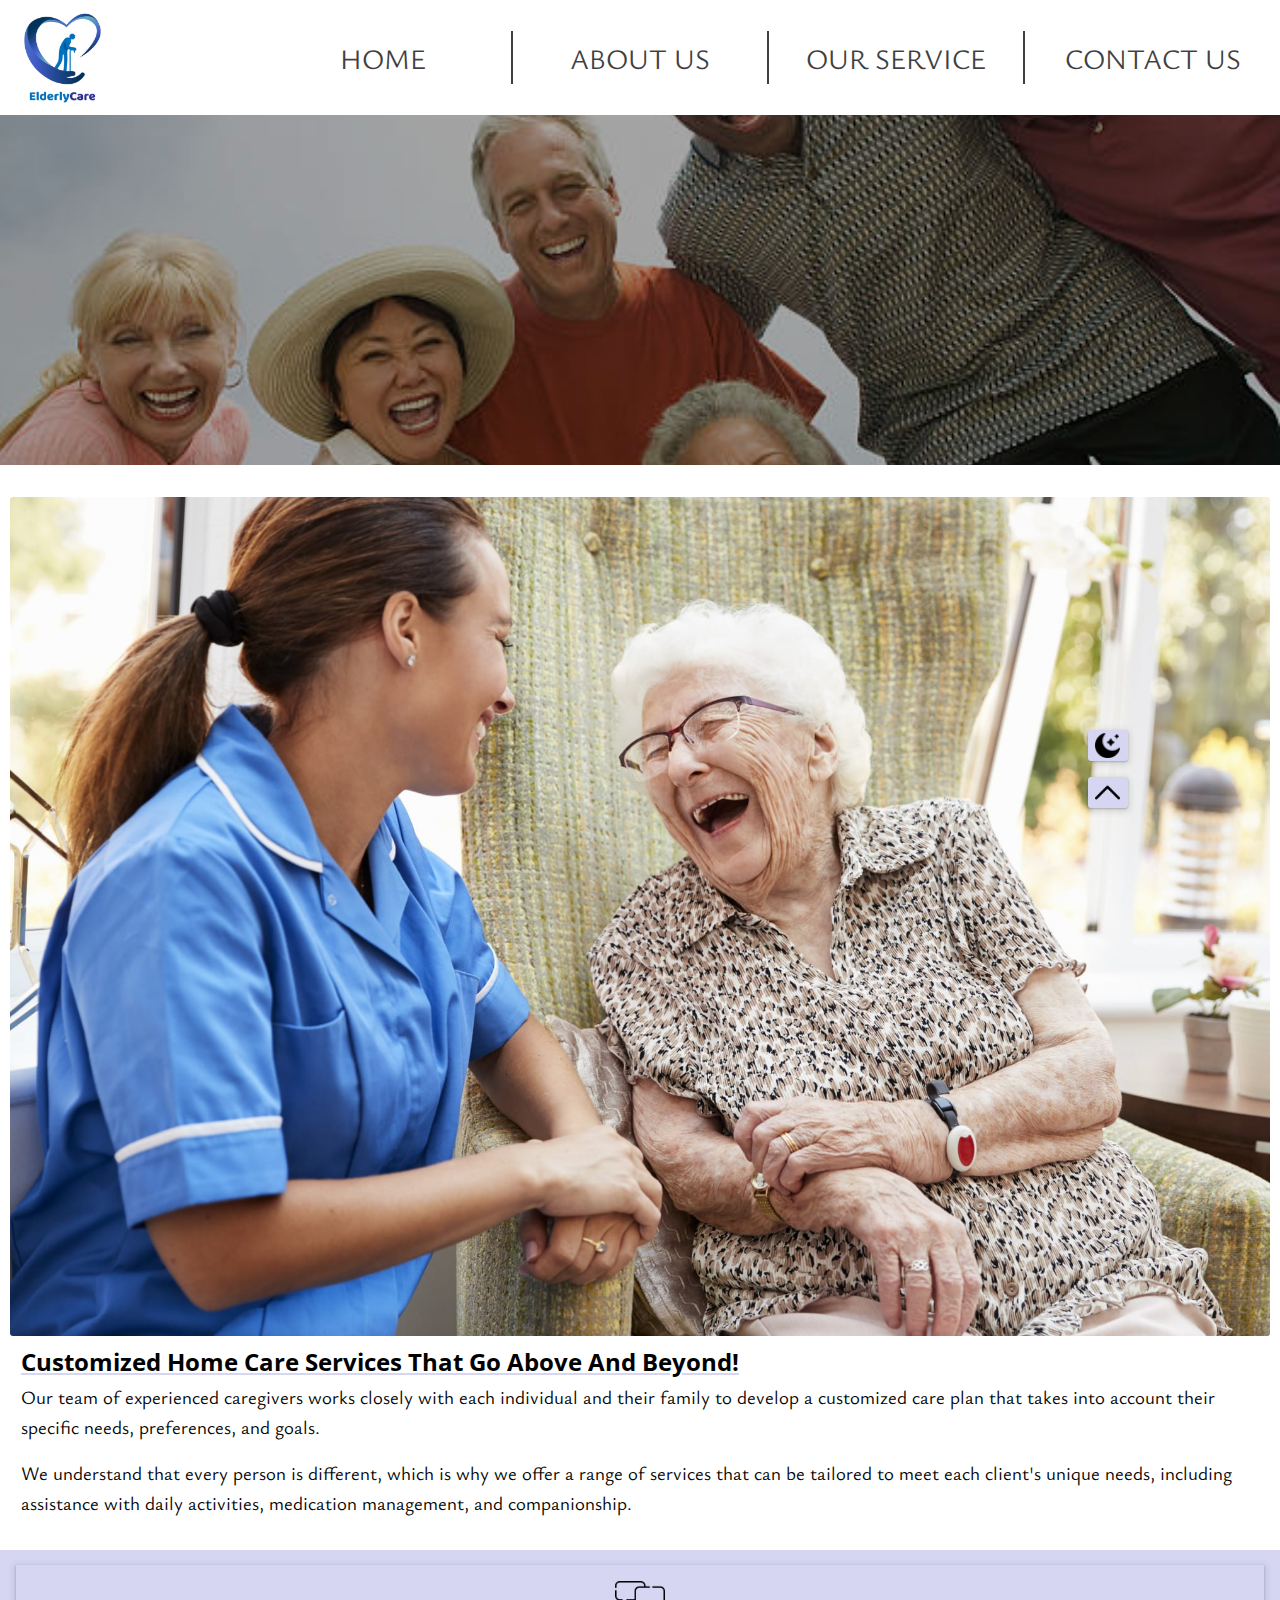
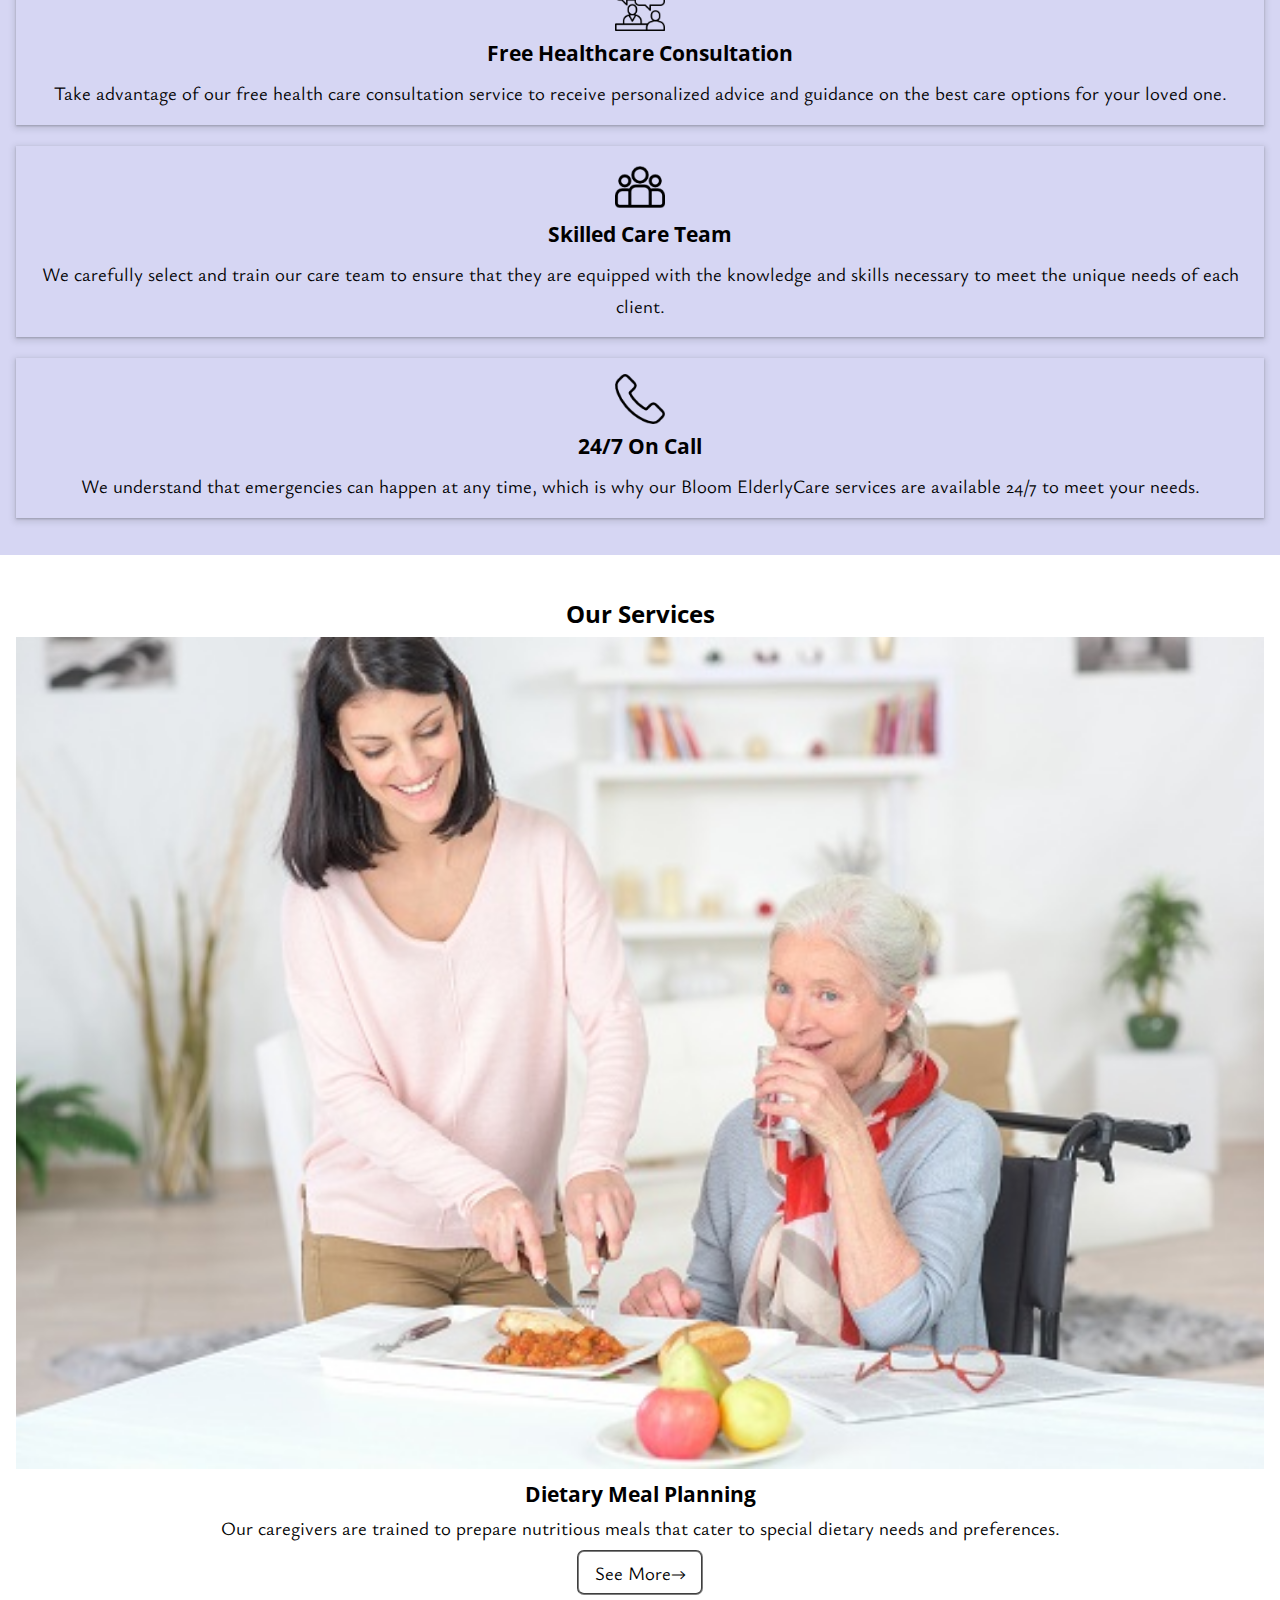
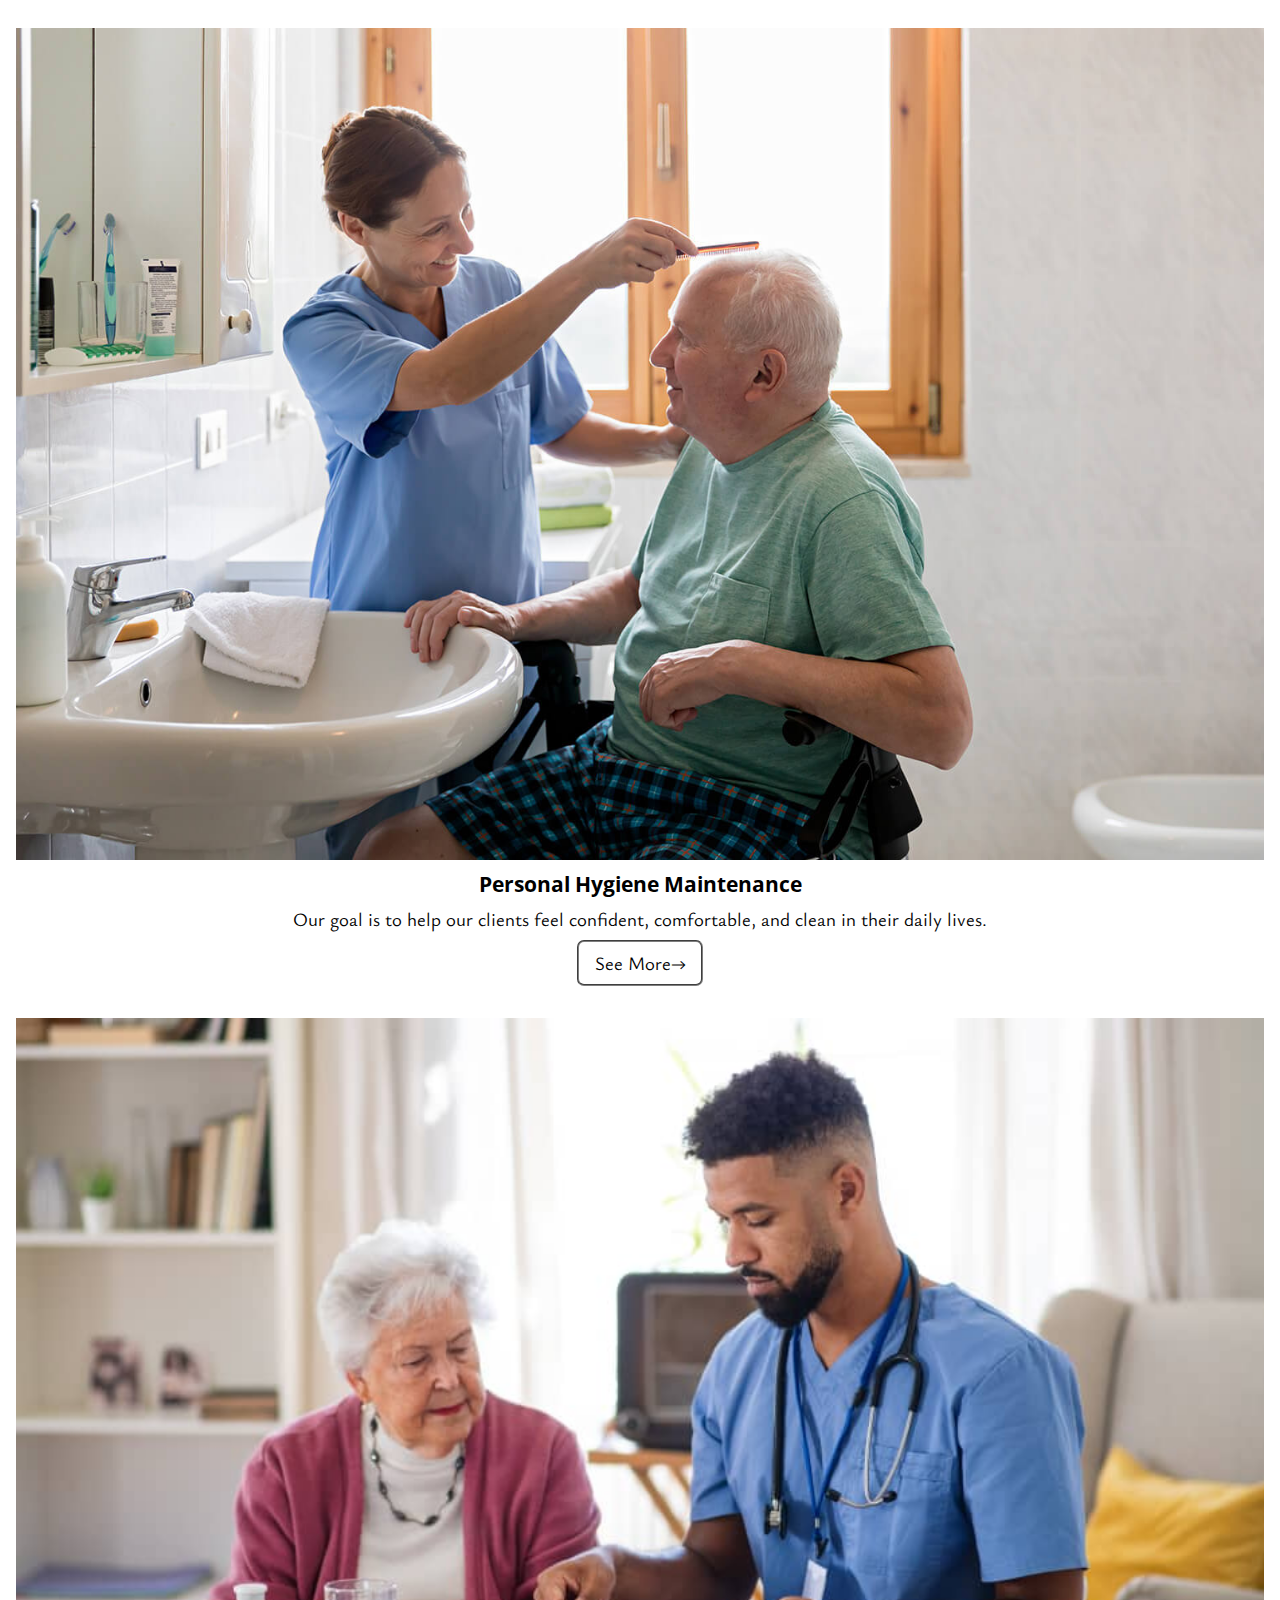
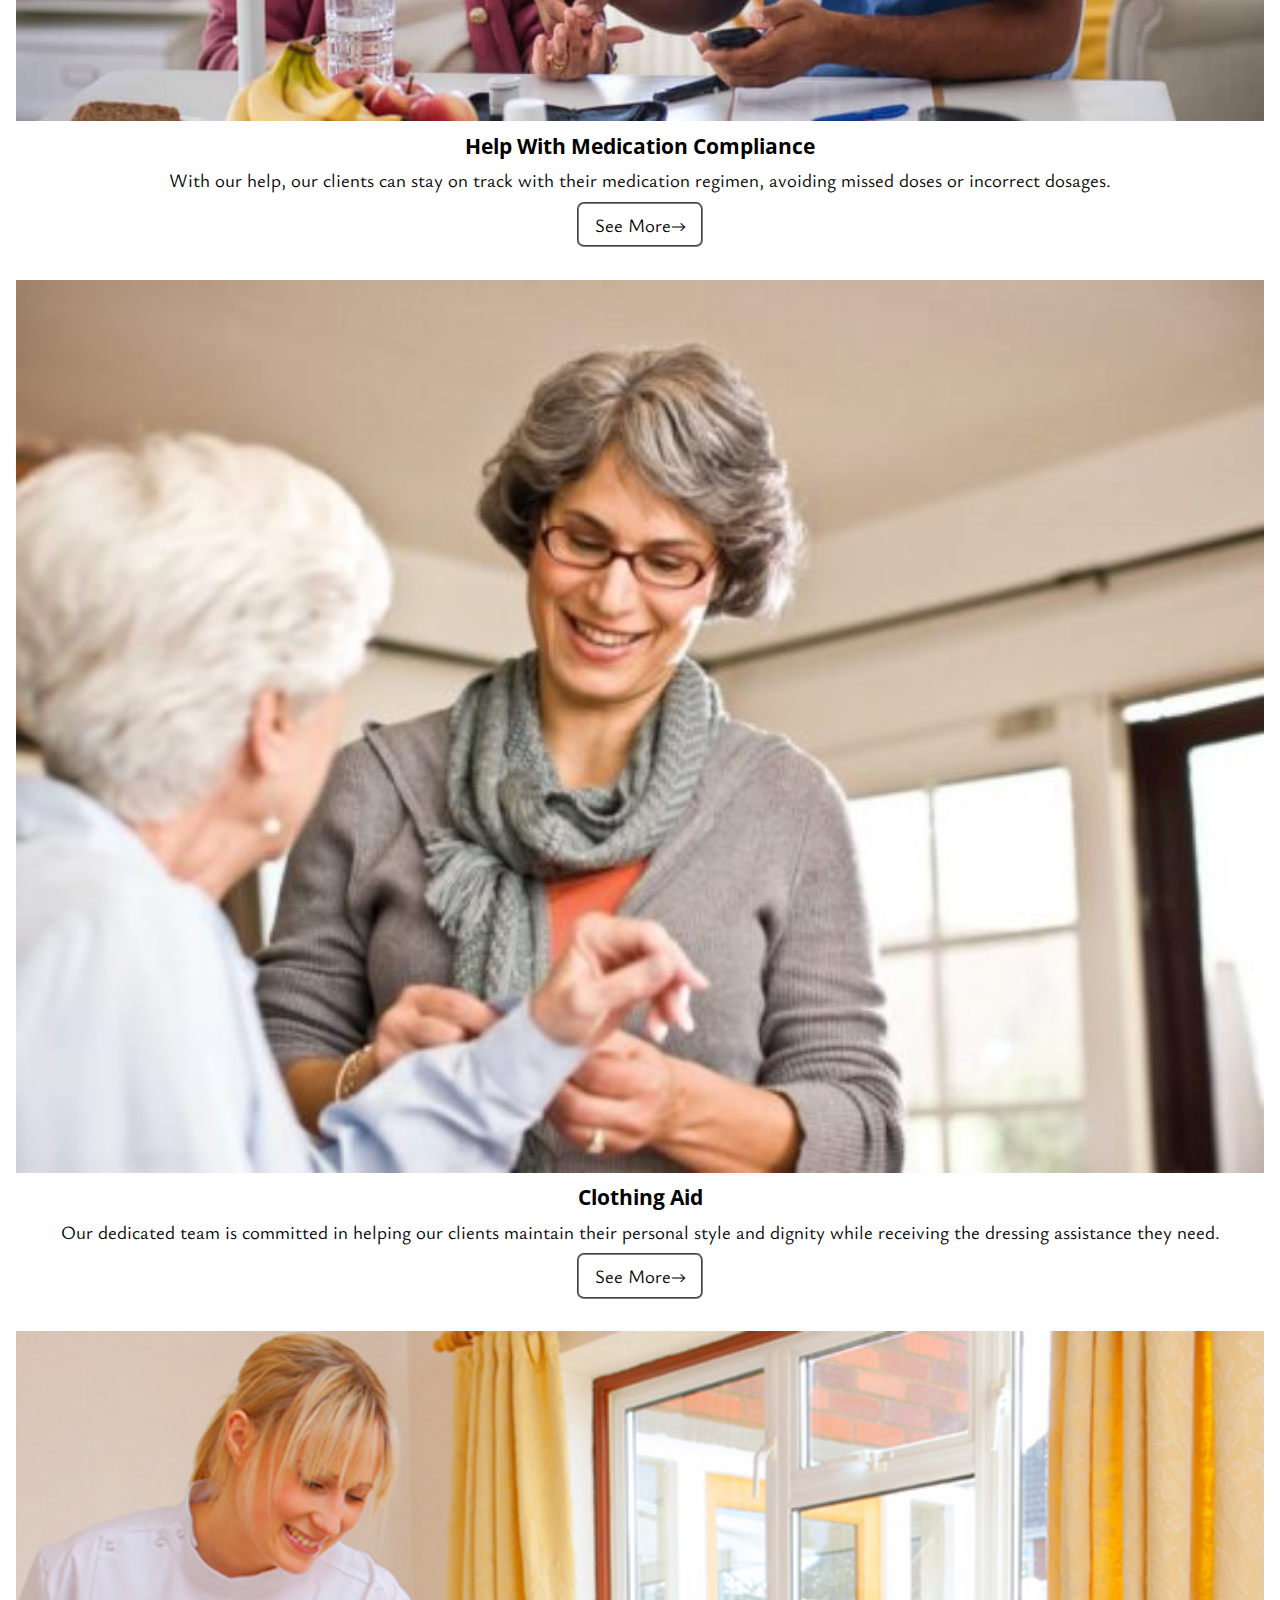
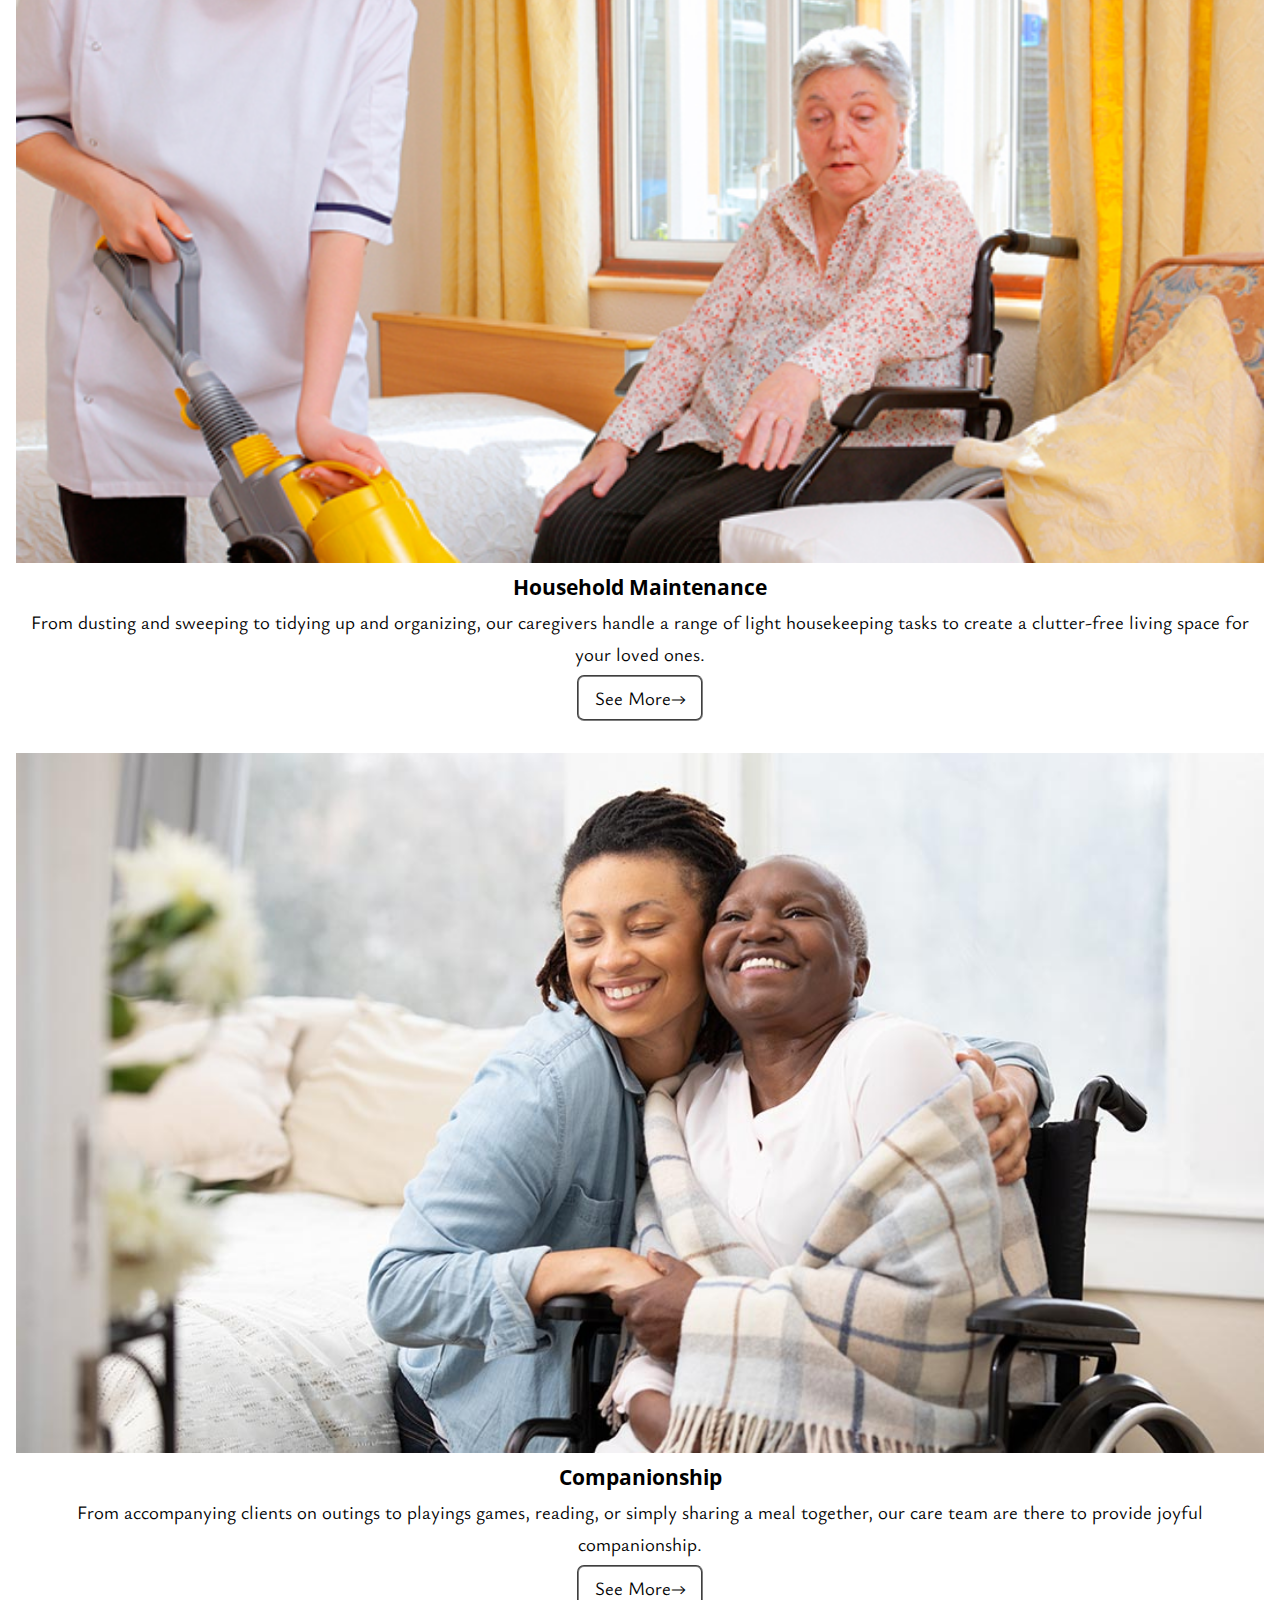
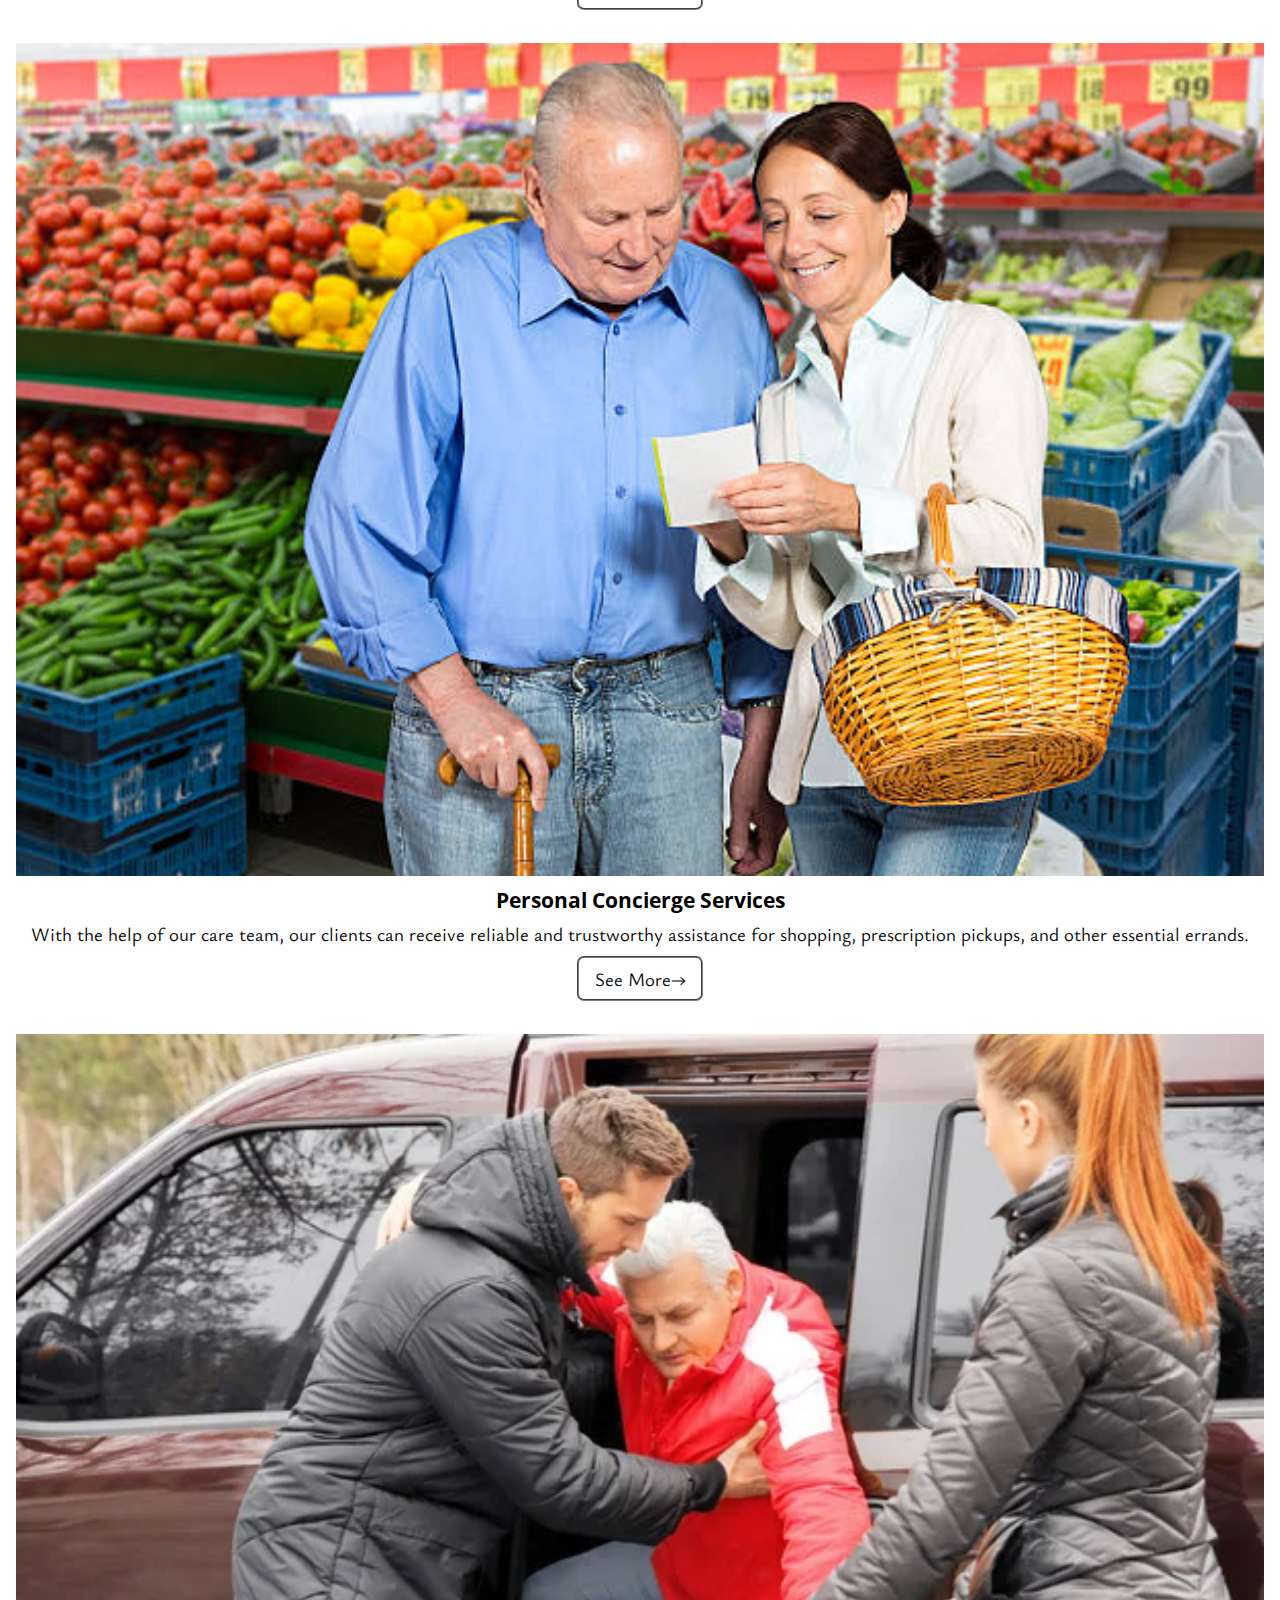
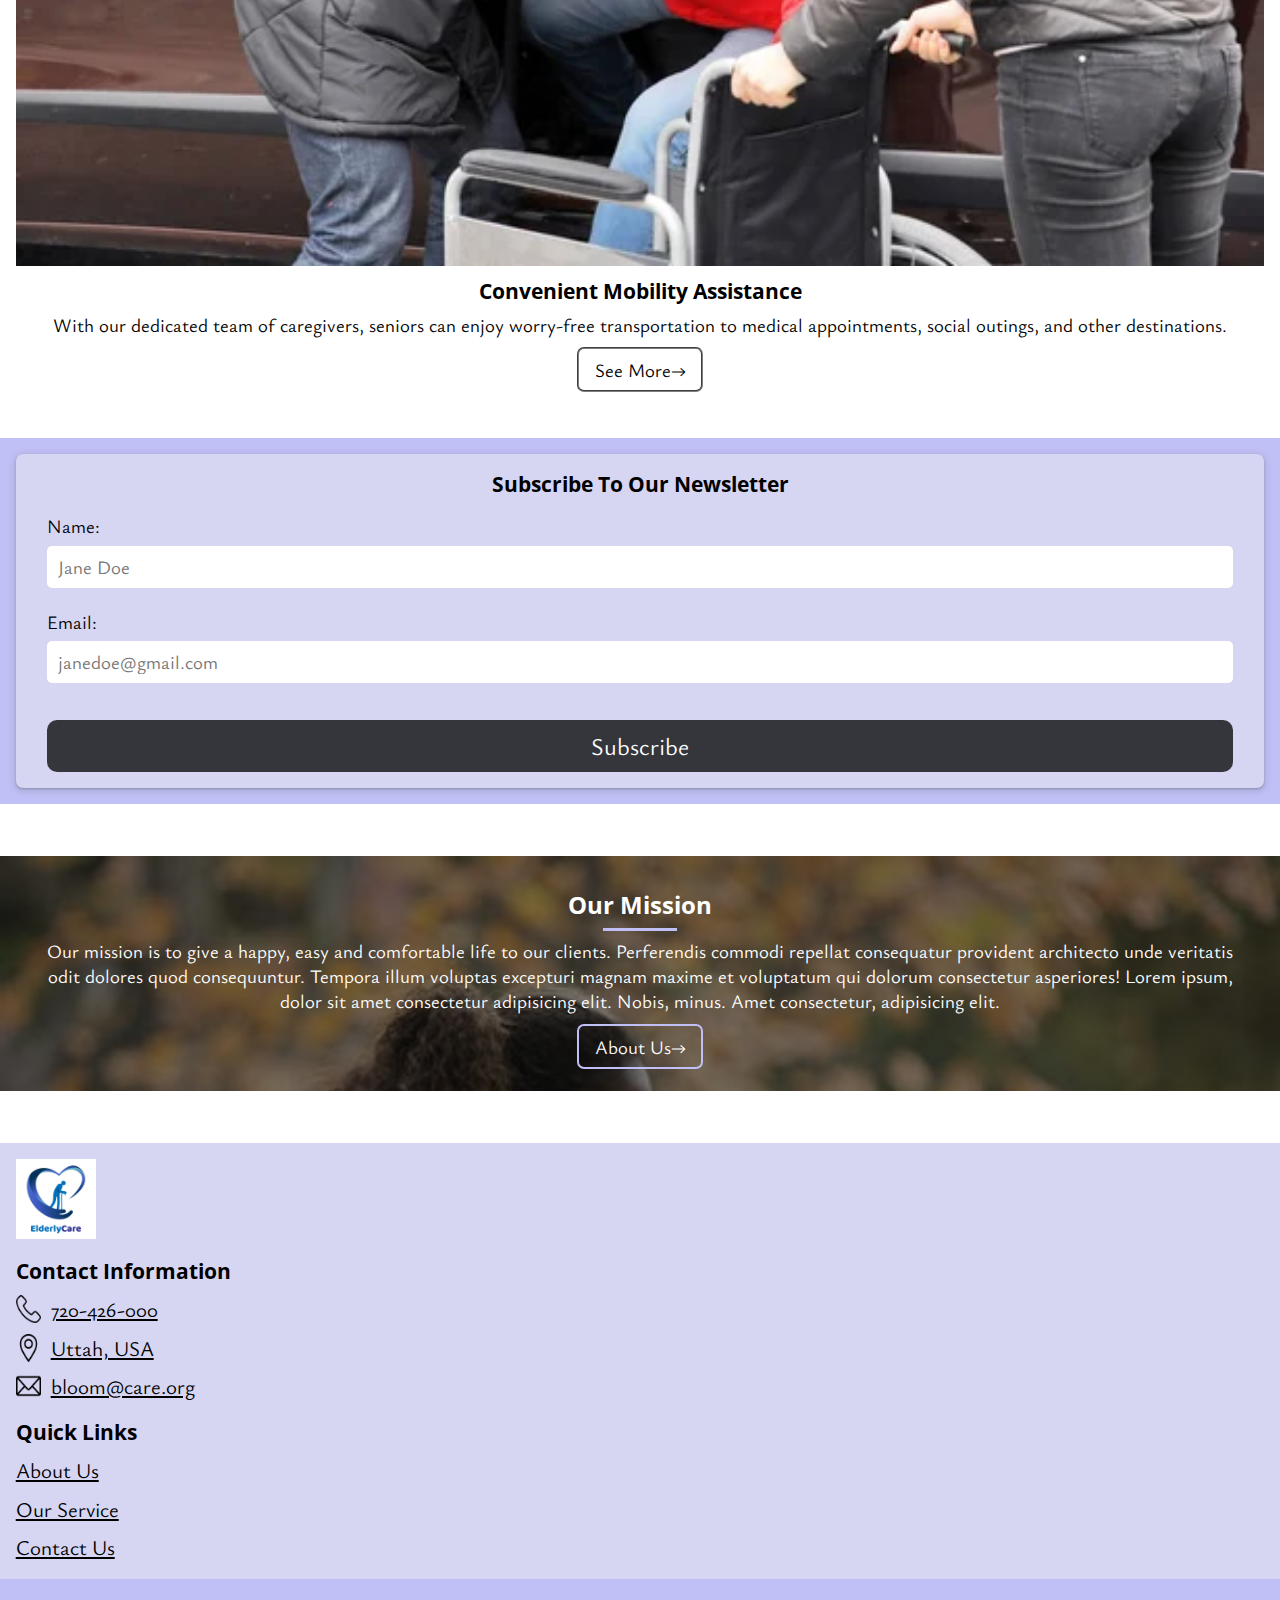
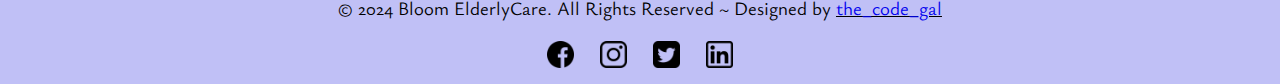
==== commit 94f2c282: "CopyRights" ====
--- a/index.html
+++ b/index.html
@@ -307,7 +307,12 @@
 </section>
 
 <section class="footer-container_2">
-  <p>Copyright © 2023 by Bloom ElderlyCare. All rights reserved.</p>
+  <p class="credits">
+    © 2024 Bloom ElderlyCare. All Rights Reserved ~ Designed by
+    <a href="https://github.com/estheroluwabuyi" target="_blank"
+      >the_code_gal</a
+    >
+  </p>
   <section class="footer-container_2--icons">
   <a href="#">
     <div class="footer-container_2--img">
--- a/style.css
+++ b/style.css
@@ -715,17 +715,14 @@
   color: rgba(255,255,255,0.774);
 }
 
-/* .subscription-form_container--inputs{
-  display: grid;
-  grid-template-columns: 1fr 1fr;
-  gap: 2rem;
-} */
-/*.color{
-  background: var(--BLUECOLOR);
-}
-*/
-
-
+.credits a{
+  text-decoration: underline black;
+}
+
+.credits{
+  width: 90%;
+  margin: auto;
+}
 
 
 /*KeyFrames*/
